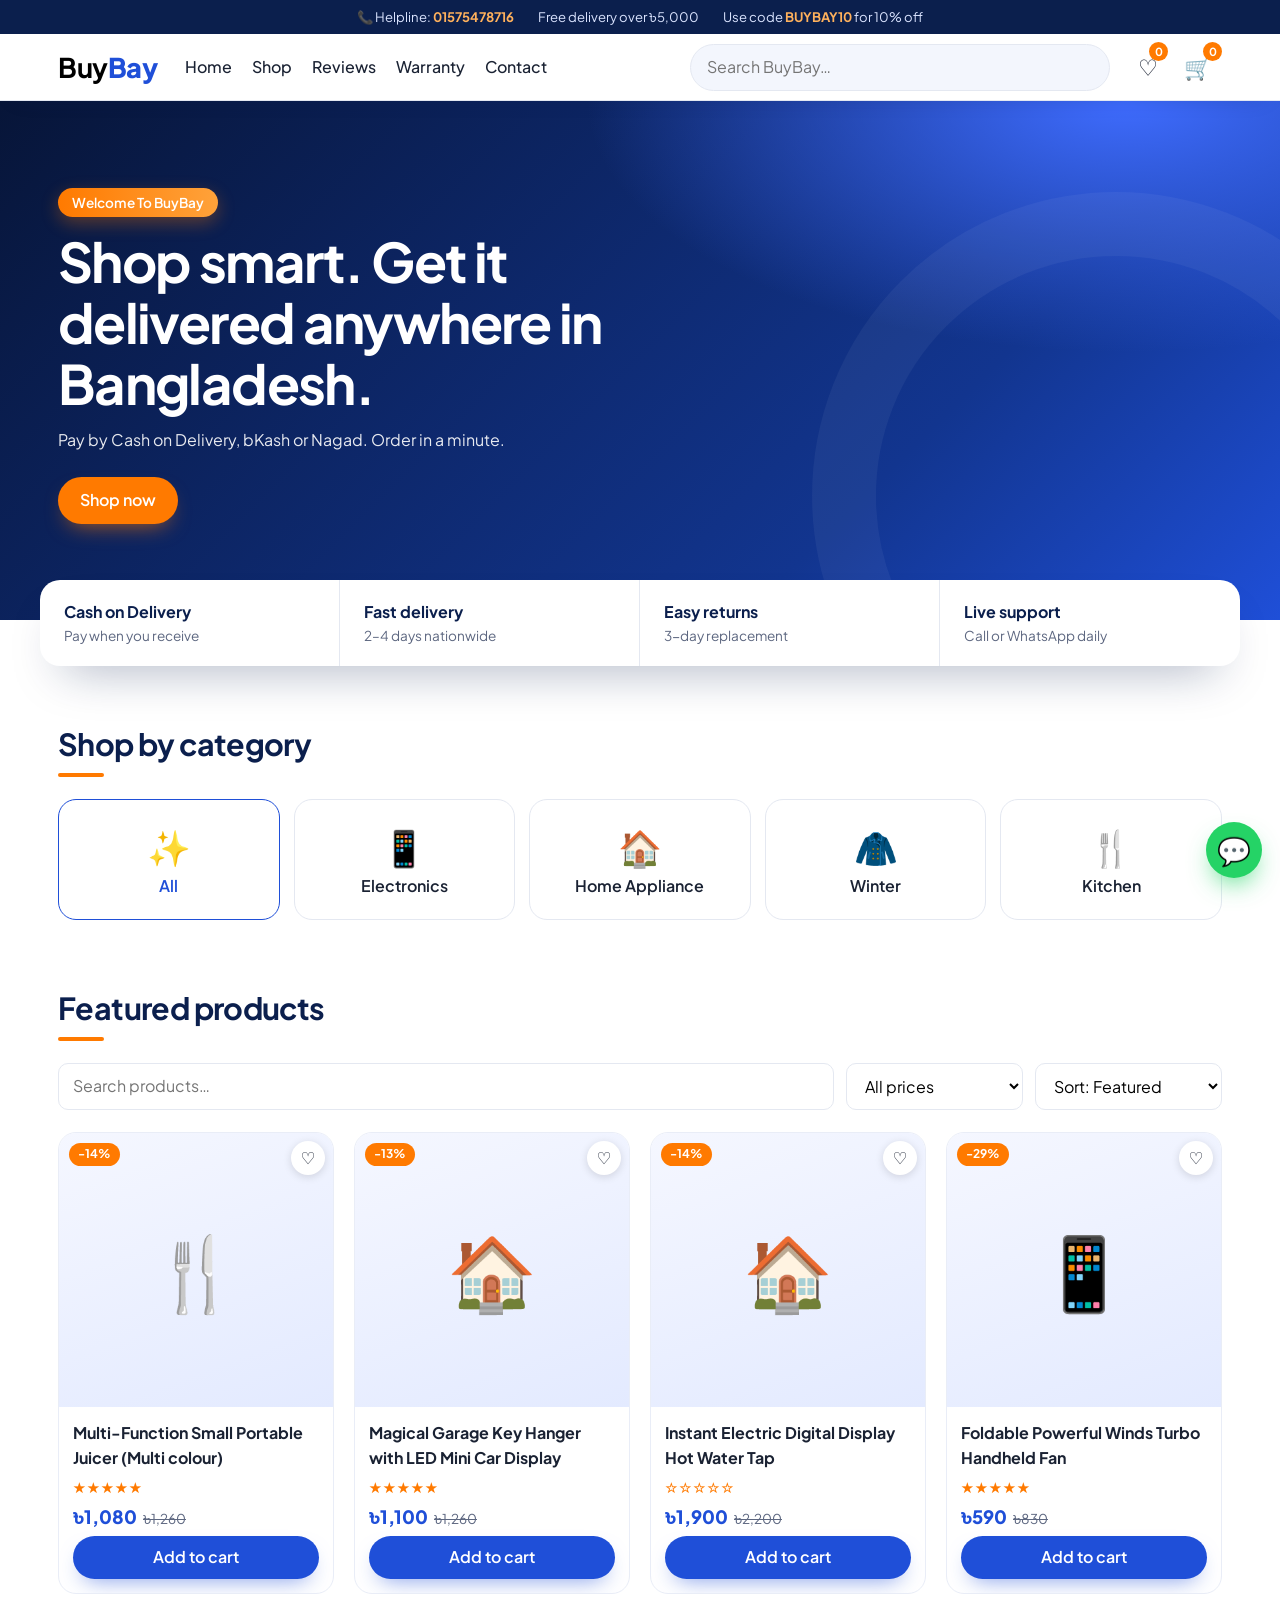
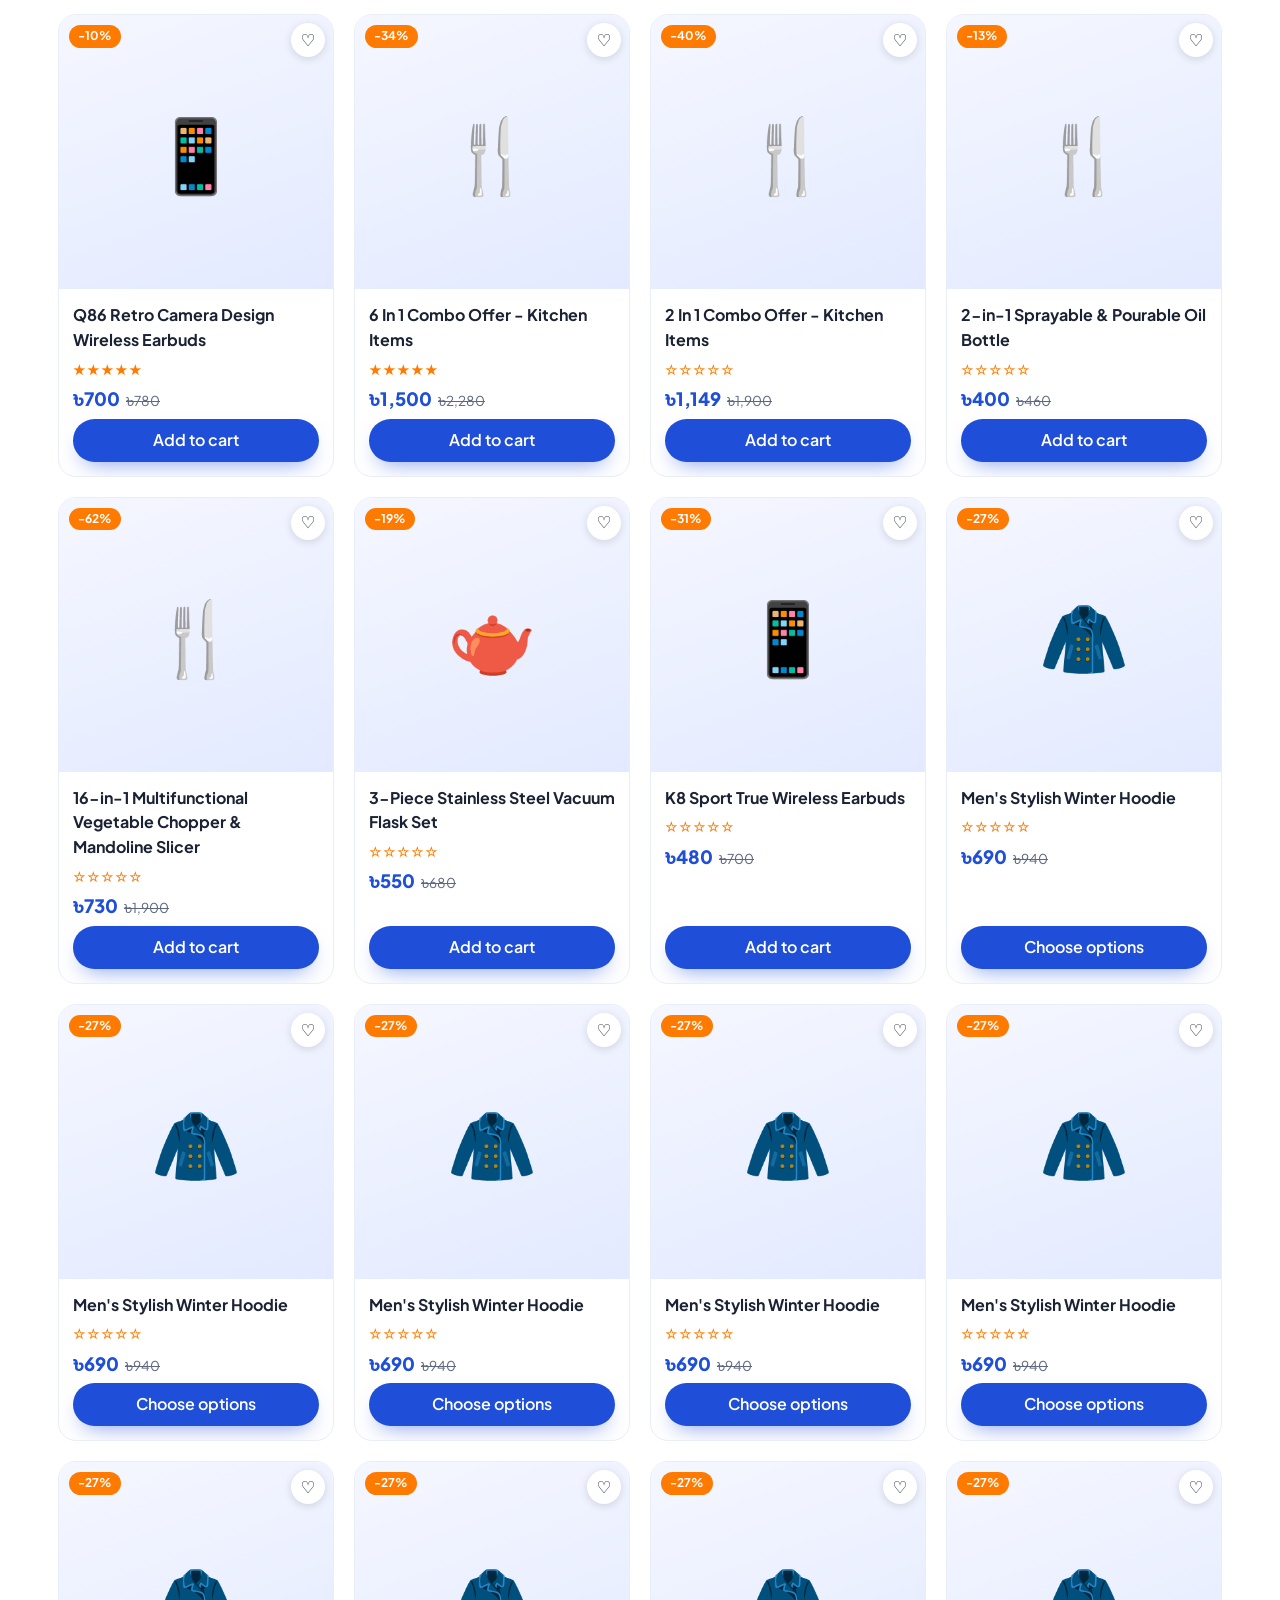
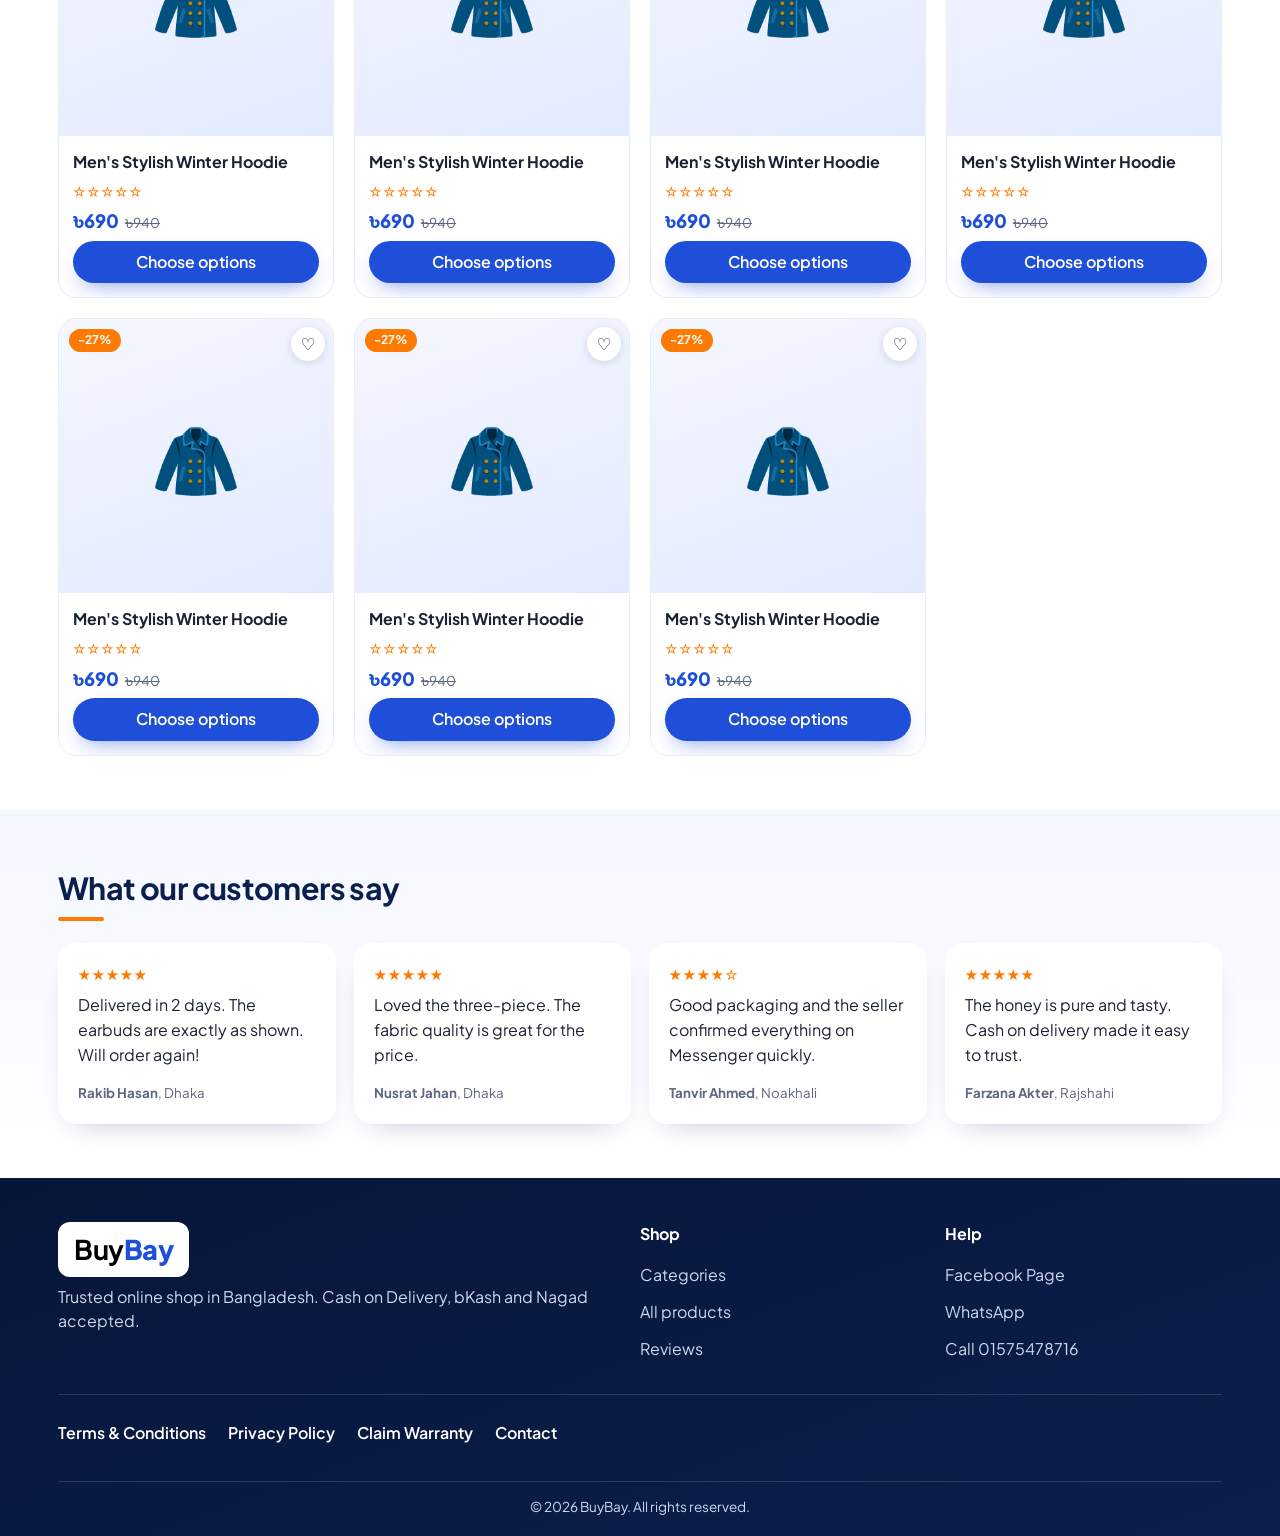
==== index.html @ 13a3352e "Update index.html" ====
<!DOCTYPE html>
<html lang="en">
<head>
<meta charset="UTF-8">
<meta name="viewport" content="width=device-width, initial-scale=1">
<title>BuyBay – Online Shopping in Bangladesh</title>
  <link rel="icon" type="image/png" href="logo.png">
<meta name="description" content="Shop electronics, fashion, home & more at BuyBay. Cash on Delivery, bKash & Nagad across Bangladesh.">
<link rel="preconnect" href="https://fonts.googleapis.com">
<link href="https://fonts.googleapis.com/css2?family=Plus+Jakarta+Sans:wght@400;500;600;700;800&family=Hind+Siliguri:wght@400;500;600;700&display=swap" rel="stylesheet">
<link rel="stylesheet" href="style.css">
</head>
<body>
<main>
  <section class="hero">
    <div class="wrap">
      <div>
        <span class="tag">Welcome To BuyBay</span>
        <h1>Shop smart. Get it delivered anywhere in Bangladesh.</h1>
        <p>Pay by Cash on Delivery, bKash or Nagad. Order in a minute.</p>
        <a class="btn or" href="#products">Shop now</a>
      </div>
      <div class="art hb" id="hbanner" aria-label="Advertisement" hidden></div>
    </div>
  </section>

  <section class="trust"><div class="wrap">
    <div><b>Cash on Delivery</b><span>Pay when you receive</span></div>
    <div><b>Fast delivery</b><span>2–4 days nationwide</span></div>
    <div><b>Easy returns</b><span>3-day replacement</span></div>
    <div><b>Live support</b><span>Call or WhatsApp daily</span></div>
  </div></section>

  <section id="categories"><div class="wrap">
    <h2>Shop by category</h2>
    <div class="cats" id="cats"></div>
  </div></section>

  <section id="products" style="padding-top:10px"><div class="wrap">
    <h2>Featured products</h2>
    <div class="tools">
      <input id="q" type="search" placeholder="Search products…" aria-label="Search products">
      <select id="price" aria-label="Filter by price">
        <option value="a">All prices</option><option value="1">Under ৳1,000</option>
        <option value="2">৳1,000 – ৳2,500</option><option value="3">Over ৳2,500</option>
      </select>
      <select id="sort" aria-label="Sort products">
        <option value="def">Sort: Featured</option>
        <option value="lo">Price: Low to High</option>
        <option value="hi">Price: High to Low</option>
        <option value="rate">Top rated</option>
      </select>
    </div>
    <div class="grid" id="grid"></div>
  </div></section>

  <section class="revs" id="reviews"><div class="wrap">
    <h2>What our customers say</h2>
    <div class="rgrid" id="rgrid"></div>
  </div></section>
</main>
<script src="products.js"></script>
<script src="reviews.js"></script>
<script src="banner.js"></script>
<script src="script.js"></script>
</body>
</html>
---- style.css ----
:root{--blue:#1f4fd8;--blue-d:#173ba8;--navy:#0b1f4d;--orange:#ff7a00;--ink:#1a2233;--mute:#5d6780;--line:#e4e8f1;--soft:#f3f6fd;--r:12px}
*{box-sizing:border-box;margin:0;padding:0}
html{scroll-behavior:smooth;scroll-padding-top:80px}
body{font-family:'Hind Siliguri','Segoe UI',system-ui,sans-serif;background:#fff;color:var(--ink);line-height:1.55}
img{max-width:100%}button,input,select,textarea{font:inherit}
button{cursor:pointer;border:0;background:none;color:inherit}
a{color:inherit;text-decoration:none}
:focus-visible{outline:3px solid var(--orange);outline-offset:2px}
.wrap{max-width:1200px;margin:auto;padding:0 18px}
.logo{font-size:1.7rem;font-weight:800;letter-spacing:-.5px}.logo b{color:#000}.logo i{color:var(--blue);font-style:normal}
.btn{display:inline-block;background:var(--blue);color:#fff;padding:11px 22px;border-radius:999px;font-weight:600;transition:background .2s}
.btn:hover{background:var(--blue-d)}.btn.or{background:var(--orange)}.btn.or:hover{background:#e56d00}
.btn.ghost{background:#fff;color:var(--blue);border:2px solid var(--blue)}
.btn.full{width:100%;text-align:center}.btn:disabled{background:#b8c0d4;cursor:not-allowed}
/* header */
header{position:sticky;top:0;z-index:50;background:#fff;border-bottom:1px solid var(--line)}
.nav{display:flex;align-items:center;gap:18px;height:66px}
.nav nav{display:flex;gap:20px;font-weight:500;margin-left:10px}
.nav nav a:hover{color:var(--blue)}
.search{flex:1;max-width:420px;margin-left:auto}
.search input{width:100%;padding:10px 16px;border:1.5px solid var(--line);border-radius:999px;background:var(--soft)}
.search input:focus{border-color:var(--blue);outline:0;background:#fff}
.icons{display:flex;gap:6px}
.ib{position:relative;font-size:1.4rem;padding:6px 10px;border-radius:10px}.ib:hover{background:var(--soft)}
.cnt{position:absolute;top:-2px;right:0;background:var(--orange);color:#fff;font-size:.7rem;font-weight:700;min-width:19px;height:19px;border-radius:99px;display:grid;place-items:center}
.menu{display:none;font-size:1.5rem}
/* hero */
.hero{background:linear-gradient(120deg,var(--navy),var(--blue));color:#fff;padding:64px 0}
.hero .wrap{display:grid;grid-template-columns:1.2fr .8fr;gap:30px;align-items:center}
.hero h1{font-size:clamp(2rem,5vw,3.4rem);line-height:1.12;margin-bottom:14px}
.hero p{opacity:.9;max-width:480px;margin-bottom:24px}
.hero .tag{display:inline-block;background:var(--orange);padding:4px 14px;border-radius:99px;font-weight:600;font-size:.85rem;margin-bottom:14px}
.hero .art{font-size:9rem;text-align:center;filter:drop-shadow(0 12px 24px #0006)}
section{padding:54px 0}
h2{font-size:1.7rem;color:var(--navy);margin-bottom:22px}
h2::after{content:"";display:block;width:46px;height:4px;background:var(--orange);border-radius:4px;margin-top:6px}
/* categories */
.cats{display:grid;grid-template-columns:repeat(auto-fit,minmax(140px,1fr));gap:14px}
.cat{background:var(--soft);border:2px solid transparent;border-radius:var(--r);padding:20px 10px;text-align:center;font-weight:600;transition:.2s}
.cat span{display:block;font-size:2.2rem}.cat:hover,.cat.on{border-color:var(--blue);background:#fff;color:var(--blue)}
/* products */
.tools{display:flex;gap:12px;flex-wrap:wrap;margin-bottom:22px}
.tools select,.tools input{padding:10px 14px;border:1.5px solid var(--line);border-radius:10px;background:#fff}
.tools input{flex:1;min-width:180px}
.grid{display:grid;grid-template-columns:repeat(auto-fill,minmax(230px,1fr));gap:20px}
.card{border:1px solid var(--line);border-radius:var(--r);overflow:hidden;background:#fff;position:relative;display:flex;flex-direction:column;transition:box-shadow .2s}
.card:hover{box-shadow:0 8px 24px #1f4fd826}
.pic{height:170px;background:var(--soft);display:grid;place-items:center;font-size:4.5rem;cursor:pointer;overflow:hidden}
.pic img{width:100%;height:100%;object-fit:cover}
.off{position:absolute;top:10px;left:10px;background:var(--orange);color:#fff;font-size:.75rem;font-weight:700;padding:2px 9px;border-radius:99px}
.heart{position:absolute;top:8px;right:8px;background:#fff;width:34px;height:34px;border-radius:50%;box-shadow:0 2px 8px #0002;font-size:1.05rem}
.heart.on{color:#e0245e}
.info{padding:14px;display:flex;flex-direction:column;gap:5px;flex:1}
.info h3{font-size:1rem;cursor:pointer}.info h3:hover{color:var(--blue)}
.stars{color:var(--orange);letter-spacing:1px;font-size:.9rem}
.price{font-weight:800;font-size:1.15rem;color:var(--blue)}.price s{color:var(--mute);font-weight:400;font-size:.85rem;margin-left:6px}
.info .btn{margin-top:auto;padding:9px;text-align:center}
.empty{grid-column:1/-1;text-align:center;color:var(--mute);padding:40px}
/* reviews */
.revs{background:var(--soft)}
.rgrid{display:grid;grid-template-columns:repeat(auto-fit,minmax(240px,1fr));gap:18px}
.rev{background:#fff;padding:20px;border-radius:var(--r);border-left:4px solid var(--orange)}
.rev p{margin:8px 0 12px}.rev small{color:var(--mute)}
/* footer */
footer{background:var(--navy);color:#cfd8f0;padding:44px 0 18px}
.fgrid{display:grid;grid-template-columns:2fr 1fr 1fr;gap:28px}
footer h4{color:#fff;margin-bottom:10px}footer a{display:block;padding:2px 0}footer a:hover{color:var(--orange)}
footer .logo b{color:#fff}footer .logo i{color:#6d93ff}
.copy{border-top:1px solid #ffffff22;margin-top:28px;padding-top:14px;text-align:center;font-size:.85rem}
/* drawer & modal */
.ov{position:fixed;inset:0;background:#0b1f4d99;z-index:90;display:none}.ov.open{display:block}
.drawer{position:fixed;top:0;right:0;height:100%;width:min(420px,100%);background:#fff;z-index:100;transform:translateX(100%);transition:transform .25s;display:flex;flex-direction:column}
.drawer.open{transform:none}
.dh{display:flex;justify-content:space-between;align-items:center;padding:16px 18px;border-bottom:1px solid var(--line);font-weight:700;font-size:1.15rem;color:var(--navy)}
.db{flex:1;overflow:auto;padding:14px 18px}
.df{padding:16px 18px;border-top:1px solid var(--line)}
.row{display:flex;gap:12px;align-items:center;padding:10px 0;border-bottom:1px solid var(--line)}
.row .t{width:54px;height:54px;background:var(--soft);border-radius:10px;display:grid;place-items:center;font-size:1.9rem;overflow:hidden;flex:none}
.row .t img{width:100%;height:100%;object-fit:cover}
.row .n{flex:1;font-size:.92rem}.row .n b{display:block}
.qty{display:inline-flex;align-items:center;border:1.5px solid var(--line);border-radius:8px}
.qty button{width:30px;height:30px;font-size:1.1rem}.qty span{min-width:26px;text-align:center}
.x{color:var(--mute);font-size:1.2rem}.x:hover{color:#d00}
.sum{display:flex;justify-content:space-between;padding:3px 0}.sum.tot{font-weight:800;font-size:1.15rem;color:var(--navy)}
.modal{position:fixed;inset:0;z-index:110;display:none;place-items:center;padding:14px}.modal.open{display:grid}
.mb{background:#fff;border-radius:16px;max-width:760px;width:100%;max-height:92vh;overflow:auto;position:relative}
.mb .close{position:absolute;top:10px;right:14px;font-size:1.6rem;z-index:2}
.pd{display:grid;grid-template-columns:1fr 1fr}.pd .pic{height:100%;min-height:280px;font-size:7rem;cursor:default}
.pd .info{padding:26px;gap:10px}
.form{padding:24px;display:grid;gap:12px}
.form h3{color:var(--navy);font-size:1.3rem}
.form label{font-weight:600;font-size:.9rem;display:block;margin-bottom:3px}
.form input,.form select,.form textarea{width:100%;padding:10px 12px;border:1.5px solid var(--line);border-radius:10px}
.form input:focus,.form select:focus,.form textarea:focus{border-color:var(--blue);outline:0}
.two{display:grid;grid-template-columns:1fr 1fr;gap:12px}
.pay{display:grid;grid-template-columns:repeat(3,1fr);gap:8px}
.pay label{border:1.5px solid var(--line);border-radius:10px;padding:10px 6px;text-align:center;cursor:pointer;margin:0;font-weight:600}
.pay input{display:none}.pay label:has(input:checked){border-color:var(--blue);background:var(--soft);color:var(--blue)}
.note{background:#fff5e8;border:1px solid #ffd6a3;padding:10px 12px;border-radius:10px;font-size:.88rem}
.err{color:#d00;font-size:.85rem;min-height:1em}
.toast{position:fixed;left:50%;bottom:24px;transform:translateX(-50%);background:var(--navy);color:#fff;padding:11px 22px;border-radius:99px;z-index:200;opacity:0;pointer-events:none;transition:.3s}
.toast.show{opacity:1}
.ct{display:grid;grid-template-columns:1fr 1fr;gap:34px}.ct .card{padding:22px;gap:6px}
@media(max-width:820px){
 .nav nav{display:none;position:absolute;top:66px;left:0;right:0;background:#fff;flex-direction:column;padding:14px 18px;border-bottom:1px solid var(--line);margin:0}
 .nav nav.open{display:flex}.menu{display:block}
 .hero .wrap,.pd,.ct,.fgrid{grid-template-columns:1fr}.hero .art{font-size:6rem}.pd .pic{min-height:200px}
 .search{max-width:none}.logo{font-size:1.4rem}
}
@media(max-width:480px){.two{grid-template-columns:1fr}.grid{grid-template-columns:repeat(2,1fr);gap:12px}.pic{height:130px}}
@media(prefers-reduced-motion:reduce){*{transition:none!important;scroll-behavior:auto!important}}

/* ===== Premium layer ===== */
body{font-family:'Plus Jakarta Sans','Hind Siliguri',system-ui,sans-serif}
.top{background:var(--navy);color:#dbe4ff;font-size:.82rem;text-align:center;padding:7px 12px}
.top a{color:#ffb15c;font-weight:700}.top span{margin:0 12px}
header{background:#ffffffee;backdrop-filter:blur(12px);border-bottom:0;box-shadow:0 1px 0 var(--line),0 10px 26px -20px #0b1f4d66}
.hero{position:relative;overflow:hidden;padding:88px 0 96px;background:radial-gradient(900px 420px at 88% 0,#3f6cff 0,transparent 60%),linear-gradient(135deg,#071538,#12358f 70%,var(--blue))}
.hero::after{content:"";position:absolute;right:-140px;bottom:-180px;width:480px;height:480px;border-radius:50%;border:64px solid #ffffff0c}
.hero .wrap{position:relative;z-index:1}.hero h1{letter-spacing:-.03em}
.hero .tag{background:linear-gradient(90deg,var(--orange),#ffa23a);box-shadow:0 6px 18px #ff7a0055}
.hero .art{background:#ffffff14;border:1px solid #ffffff2e;border-radius:34px;padding:28px}
.btn{box-shadow:0 10px 22px -10px #1f4fd899}.btn.or{box-shadow:0 10px 22px -10px #ff7a00bb}.btn.ghost,.btn:disabled{box-shadow:none}
.trust{padding:0;margin-top:-40px;position:relative;z-index:2}
.trust .wrap{display:grid;grid-template-columns:repeat(4,1fr);background:#fff;border-radius:20px;box-shadow:0 24px 50px -24px #0b1f4d66;padding:0;width:calc(100% - 36px)}
.trust .wrap>div{padding:20px 24px;border-right:1px solid var(--line);display:flex;flex-direction:column}
.trust .wrap>div:last-child{border:0}.trust b{color:var(--navy)}.trust span{font-size:.85rem;color:var(--mute)}
h2{letter-spacing:-.02em;font-size:1.9rem}
.card{border-radius:18px;border-color:#e9edf7;transition:box-shadow .25s,transform .25s}
.card:hover{box-shadow:0 20px 40px -20px #1f4fd866;transform:translateY(-3px)}
.pic{background:linear-gradient(160deg,#f5f7ff,#e3eaff)}
.cat{border-radius:18px;background:#fff;border:1.5px solid var(--line)}
.revs{background:linear-gradient(#f4f7ff,#fff)}.rev{border-radius:18px;border-left:0;box-shadow:0 12px 30px -20px #0b1f4d66}
footer{background:linear-gradient(160deg,#071538,var(--navy))}
.wa{position:fixed;right:18px;bottom:22px;width:56px;height:56px;border-radius:50%;background:#25d366;color:#fff;display:grid;place-items:center;font-size:1.7rem;z-index:80;box-shadow:0 12px 26px -8px #25d366cc}
.fd{font-size:.85rem;font-weight:600;color:var(--navy);margin:4px 0 6px}
.bar{height:8px;background:var(--line);border-radius:9px;overflow:hidden}
.bar i{display:block;height:100%;background:linear-gradient(90deg,var(--orange),#ffb15c);border-radius:9px;transition:width .3s}
@media(max-width:820px){.trust .wrap{grid-template-columns:1fr 1fr}.trust .wrap>div:nth-child(2){border-right:0}.top span:nth-child(n+2){display:none}.hero{padding:56px 0 72px}}

/* ===== Policy pages ===== */
.doc{max-width:820px}.doc h2{margin-bottom:6px}.doc h3{margin:28px 0 8px;color:var(--navy);font-size:1.15rem}
.doc p,.doc li{color:#39435a;margin-bottom:8px}.doc ul,.doc ol{padding-left:22px}.upd{color:var(--mute);font-size:.9rem;margin-bottom:10px}
.doc .form.card{padding:24px;margin-top:10px}.doc .form.card:hover{transform:none;box-shadow:none}
.pl{display:flex;gap:8px;flex-wrap:wrap;margin-bottom:22px}
.pl a{padding:7px 16px;border:1.5px solid var(--line);border-radius:99px;font-weight:600;font-size:.9rem;color:var(--navy)}
.pl a:hover{border-color:var(--blue);color:var(--blue)}.pl a.on{background:var(--blue);border-color:var(--blue);color:#fff}

/* ===== Mobile-first polish ===== */
.flinks{display:flex;flex-wrap:wrap;gap:6px 22px;margin-top:26px;padding-top:18px;border-top:1px solid #ffffff22}
.flinks a{padding:8px 0;font-weight:600;color:#fff}
footer a{padding:6px 0}
@media(max-width:820px){
 .fgrid{grid-template-columns:1fr 1fr}.fgrid>div:first-child{grid-column:1/-1}
 .nav nav a{padding:11px 4px;border-bottom:1px solid var(--line)}
}
@media(max-width:600px){
 .nav{flex-wrap:wrap;height:auto;padding:8px 18px;gap:8px 10px}
 .nav .logo{order:1;margin-right:auto}.nav .menu{order:0}.nav .icons{order:2}
 .search{order:3;flex-basis:100%;margin:0}.nav nav{top:104px}
 .ib{padding:8px 10px;font-size:1.5rem}
 section{padding:38px 0}h2{font-size:1.5rem}
 .hero .art{display:none}.hero .btn,.btn.full{padding:14px 22px}
 .cats{grid-template-columns:repeat(3,1fr);gap:10px}.cat{padding:14px 4px;font-size:.85rem}.cat span{font-size:1.8rem}
 .tools select,.tools input{flex:1 1 45%;font-size:16px}
 .form input,.form select,.form textarea{font-size:16px}
 .info{padding:11px}.info h3{font-size:.92rem}.price{font-size:1rem}.price s{display:block;margin:0}
 .mb{max-height:96vh;border-radius:16px 16px 0 0}.modal{padding:0;align-items:end}
 .trust .wrap>div{padding:14px 16px}
 footer{padding-bottom:90px}.wa{width:52px;height:52px;bottom:16px;right:14px}
 .pl a{padding:8px 14px}
}

/* ===== Product images: never crop, multi-photo gallery ===== */
.card .pic{height:auto;aspect-ratio:1/1}
.card .pic:has(img){background:#fff}
.pic img,.row .t img{object-fit:contain;background:#fff}
.gal{background:#fff;padding:16px;display:flex;flex-direction:column;gap:12px;align-self:start}
.gmain{position:relative;aspect-ratio:1/1;max-height:70vh;width:100%;background:#fff;border:1px solid var(--line);border-radius:14px;display:grid;place-items:center;overflow:hidden}
.gmain img{width:100%;height:100%;object-fit:contain}
.gnav{position:absolute;top:50%;transform:translateY(-50%);width:38px;height:38px;border-radius:50%;background:#ffffffe6;box-shadow:0 2px 10px #0003;font-size:1.5rem;line-height:1;display:grid;place-items:center}
.gp{left:8px}.gn{right:8px}
.thumbs{display:flex;gap:8px;overflow-x:auto;padding-bottom:2px}
.th{flex:none;width:58px;height:58px;border:2px solid var(--line);border-radius:10px;overflow:hidden;background:#fff;padding:0}
.th img{width:100%;height:100%;object-fit:contain}.th.on{border-color:var(--blue)}
@media(max-width:820px){.gmain{max-height:56vh}}
img{font-size:.8rem;color:var(--mute)}

/* Footer logo: same colours as the header logo (Buy black, Bay blue) on a white badge */
footer .logo{display:inline-block;background:#fff;padding:6px 16px;border-radius:12px}
footer .logo b{color:#000}footer .logo i{color:var(--blue)}


/* colour / size option chips */
.opt{margin:2px 0}.ol{font-size:.9rem;color:var(--mute);margin-bottom:6px}.ol b{color:var(--navy)}
.oc{display:flex;gap:8px;flex-wrap:wrap}
.chip{padding:7px 14px;border:1.5px solid var(--line);border-radius:999px;background:#fff;color:var(--ink);font-weight:600;font-size:.88rem;cursor:pointer}
.chip:hover{border-color:var(--blue)}.chip.on{border-color:var(--blue);background:var(--blue);color:#fff}
.row .n small{display:block;color:var(--mute);font-size:.8rem;font-weight:500}
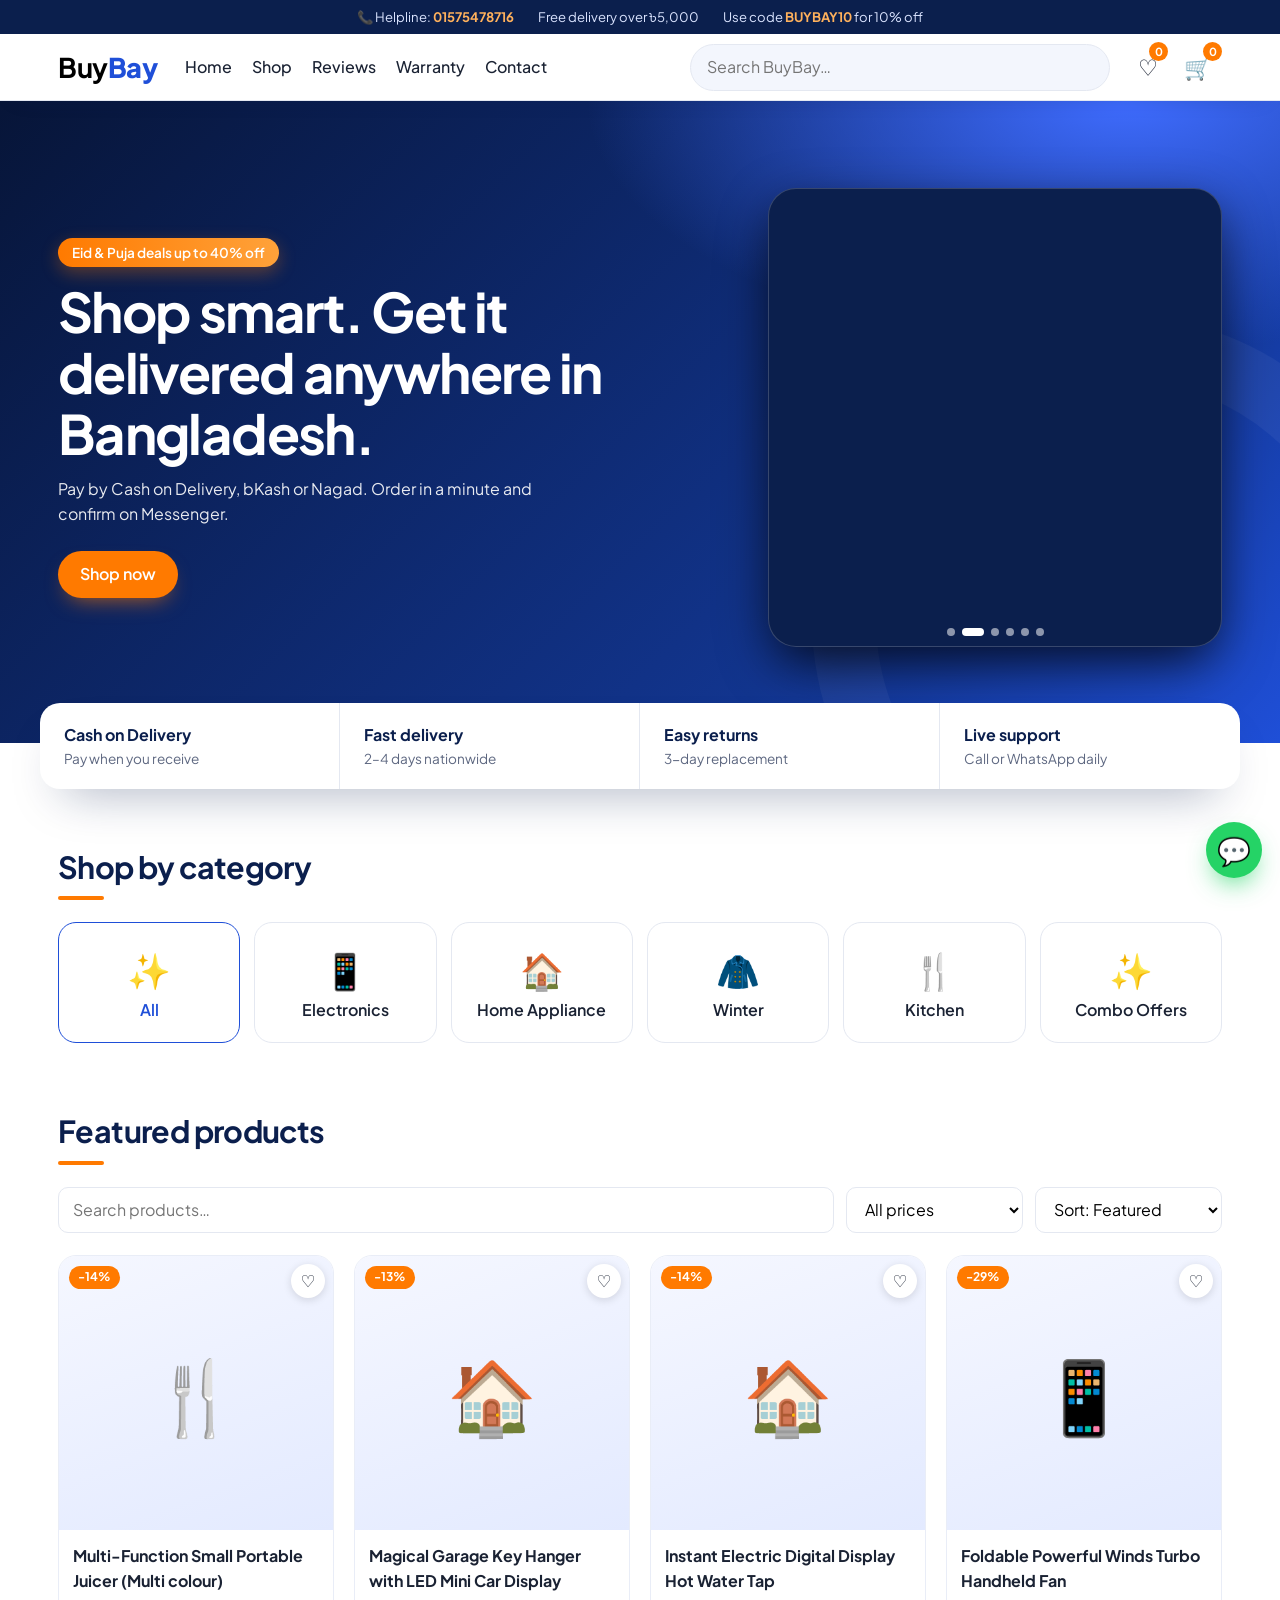
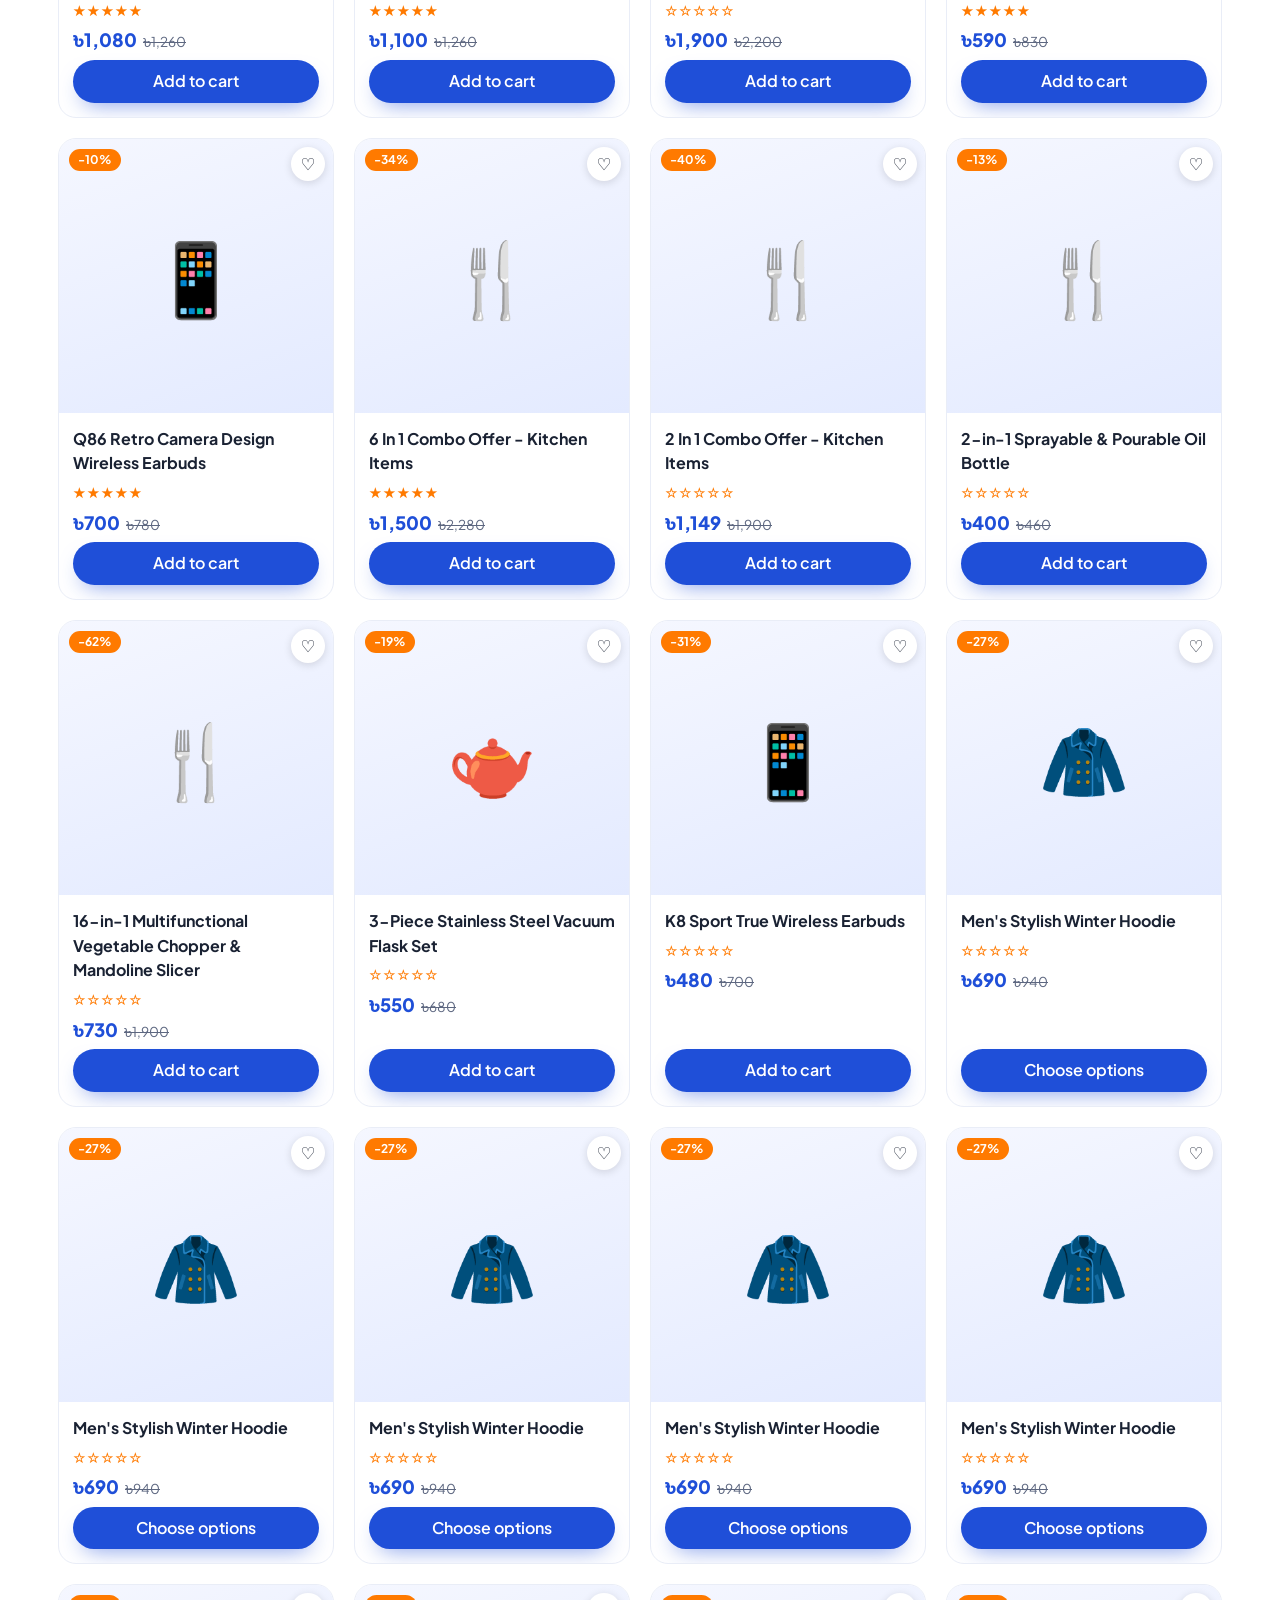
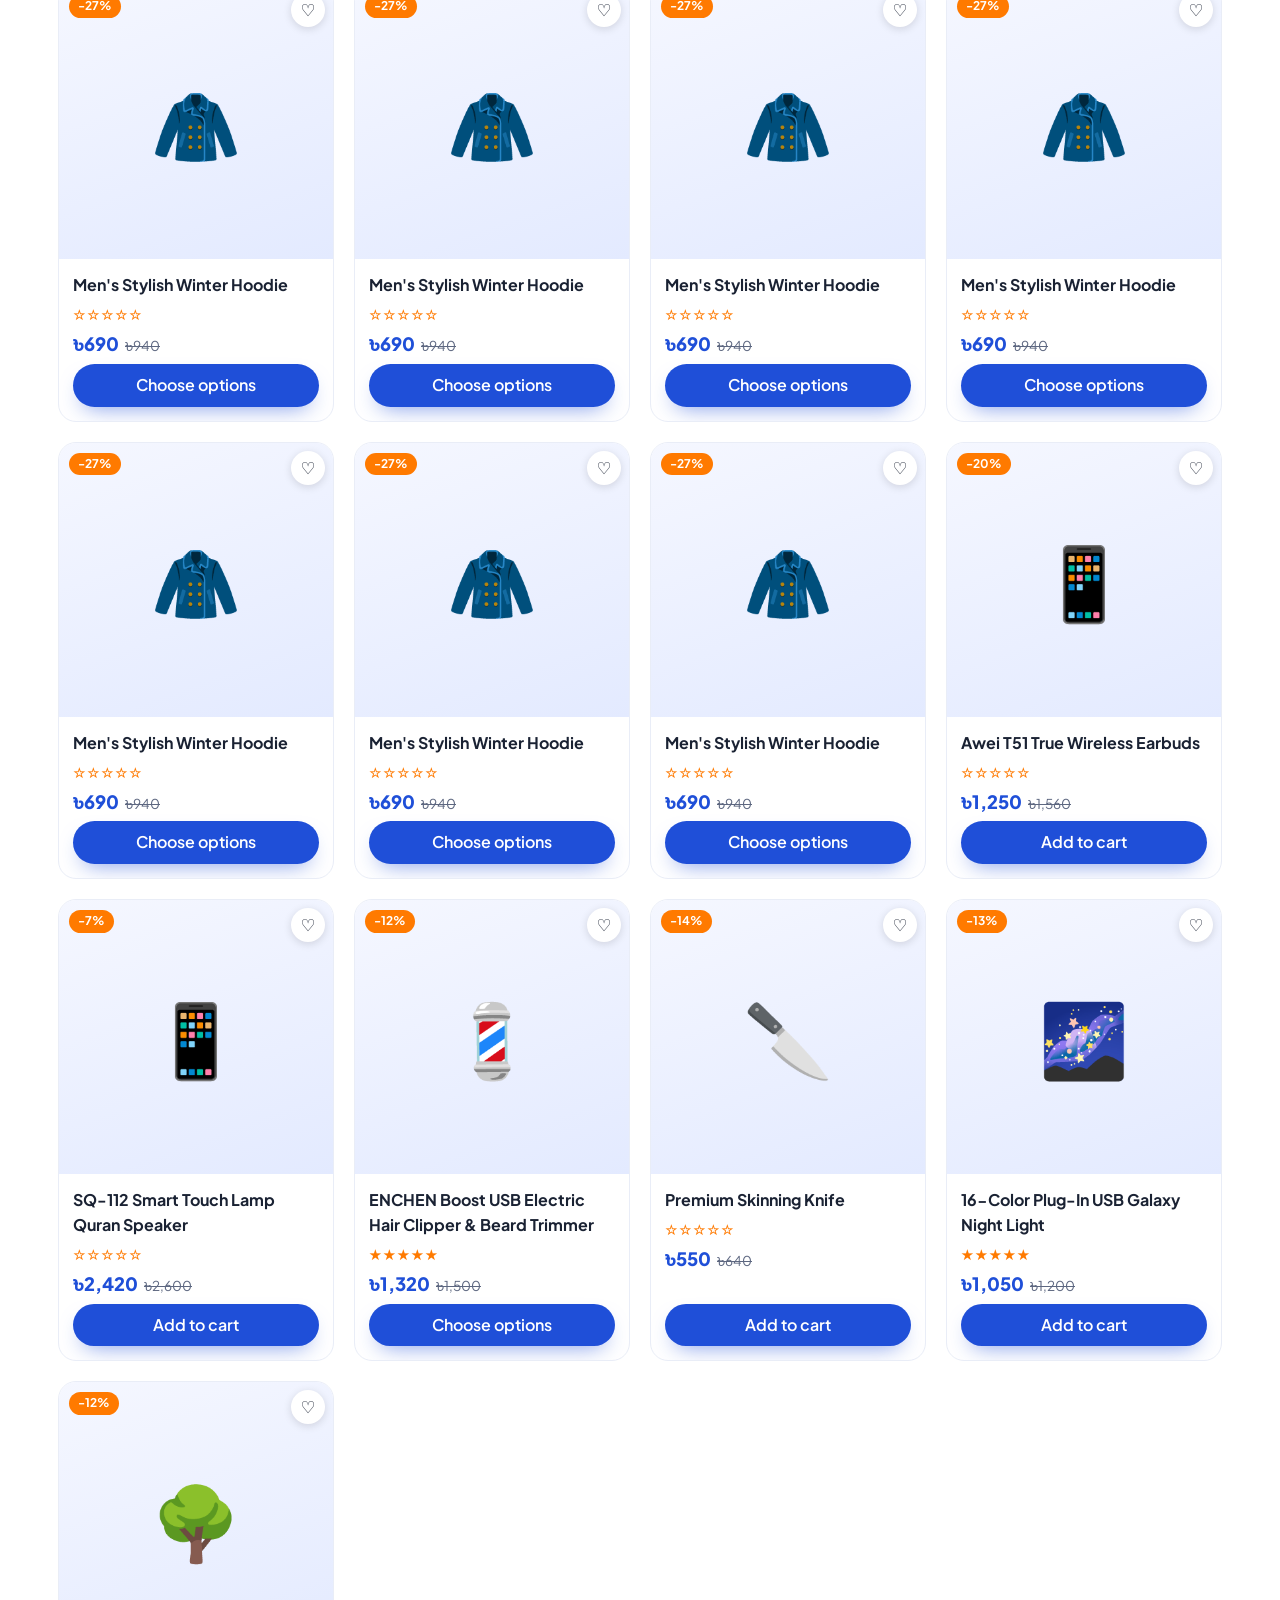
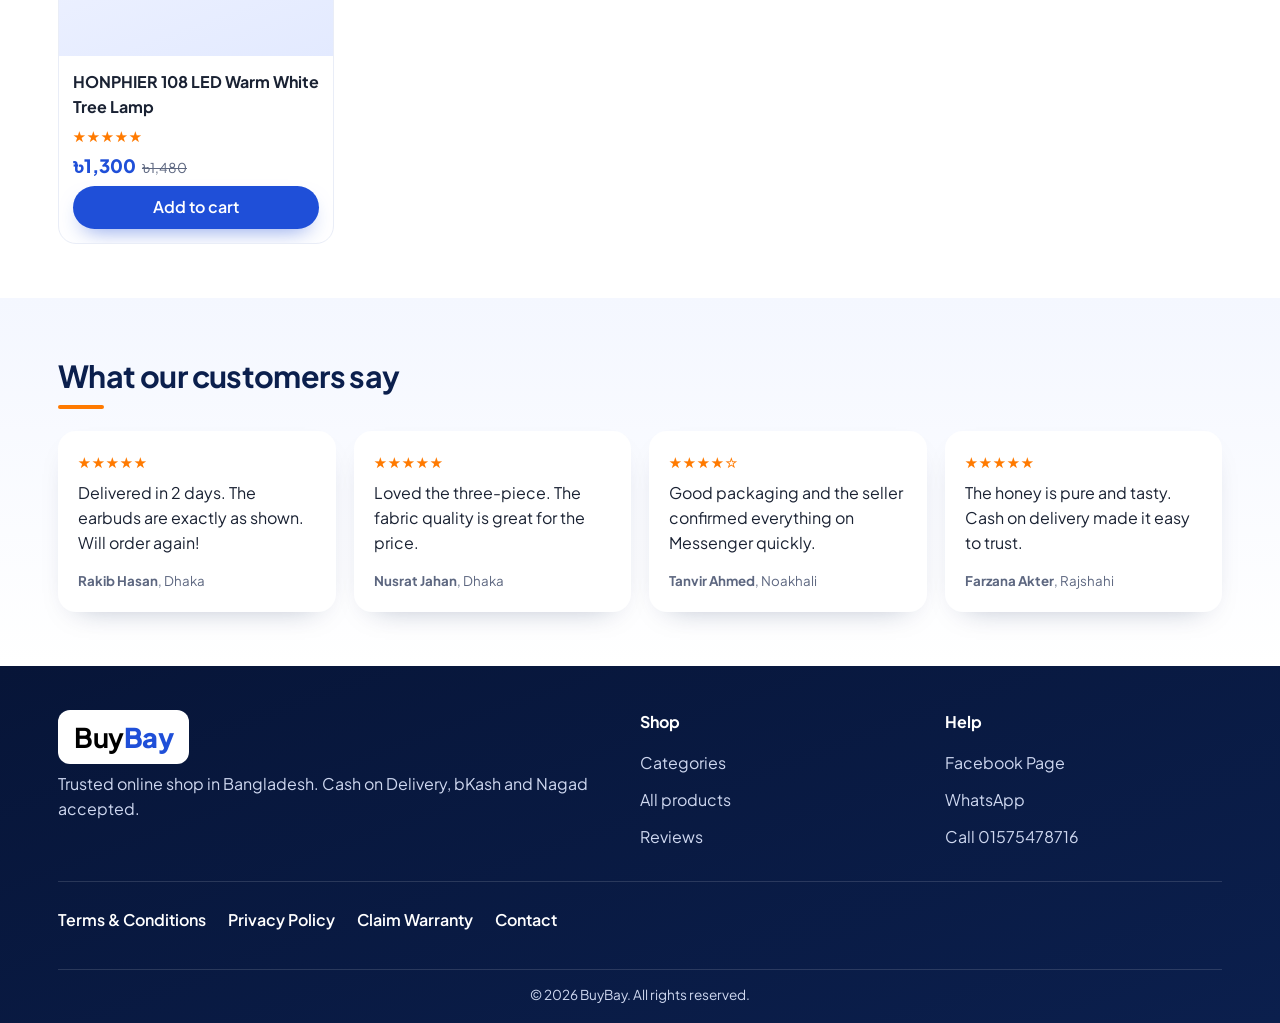
==== commit 5e61cfbc: "Update index.html" ====
--- a/index.html
+++ b/index.html
@@ -15,9 +15,9 @@
   <section class="hero">
     <div class="wrap">
       <div>
-        <span class="tag">Welcome To BuyBay</span>
+        <span class="tag">Eid & Puja deals up to 40% off</span>
         <h1>Shop smart. Get it delivered anywhere in Bangladesh.</h1>
-        <p>Pay by Cash on Delivery, bKash or Nagad. Order in a minute.</p>
+        <p>Pay by Cash on Delivery, bKash or Nagad. Order in a minute and confirm on Messenger.</p>
         <a class="btn or" href="#products">Shop now</a>
       </div>
       <div class="art hb" id="hbanner" aria-label="Advertisement" hidden></div>
--- a/style.css
+++ b/style.css
@@ -197,3 +197,15 @@
 .chip{padding:7px 14px;border:1.5px solid var(--line);border-radius:999px;background:#fff;color:var(--ink);font-weight:600;font-size:.88rem;cursor:pointer}
 .chip:hover{border-color:var(--blue)}.chip.on{border-color:var(--blue);background:var(--blue);color:#fff}
 .row .n small{display:block;color:var(--mute);font-size:.8rem;font-weight:500}
+
+/* hero advertisement slider */
+.hb[hidden]{display:none!important}
+.hero .art.hb{display:block;position:relative;overflow:hidden;padding:0;font-size:1rem;width:100%;max-width:460px;justify-self:end;aspect-ratio:527/533;border-radius:28px;background:#0b1f4d;box-shadow:0 24px 50px -20px #000a}
+.htrack{display:flex;height:100%;transition:transform .6s ease}
+.hs{flex:0 0 100%;height:100%}
+.hs img{width:100%;height:100%;object-fit:cover;display:block;user-select:none;-webkit-user-drag:none}
+.hdots{position:absolute;left:0;right:0;bottom:10px;display:flex;justify-content:center;gap:7px}
+.hdots button{width:8px;height:8px;border-radius:50%;background:#ffffff88;padding:0}
+.hdots button.on{background:#fff;width:22px;border-radius:9px}
+@media(max-width:820px){.hero .art.hb{justify-self:center}}
+@media(max-width:600px){.hero .art.hb{display:block;max-width:100%}}
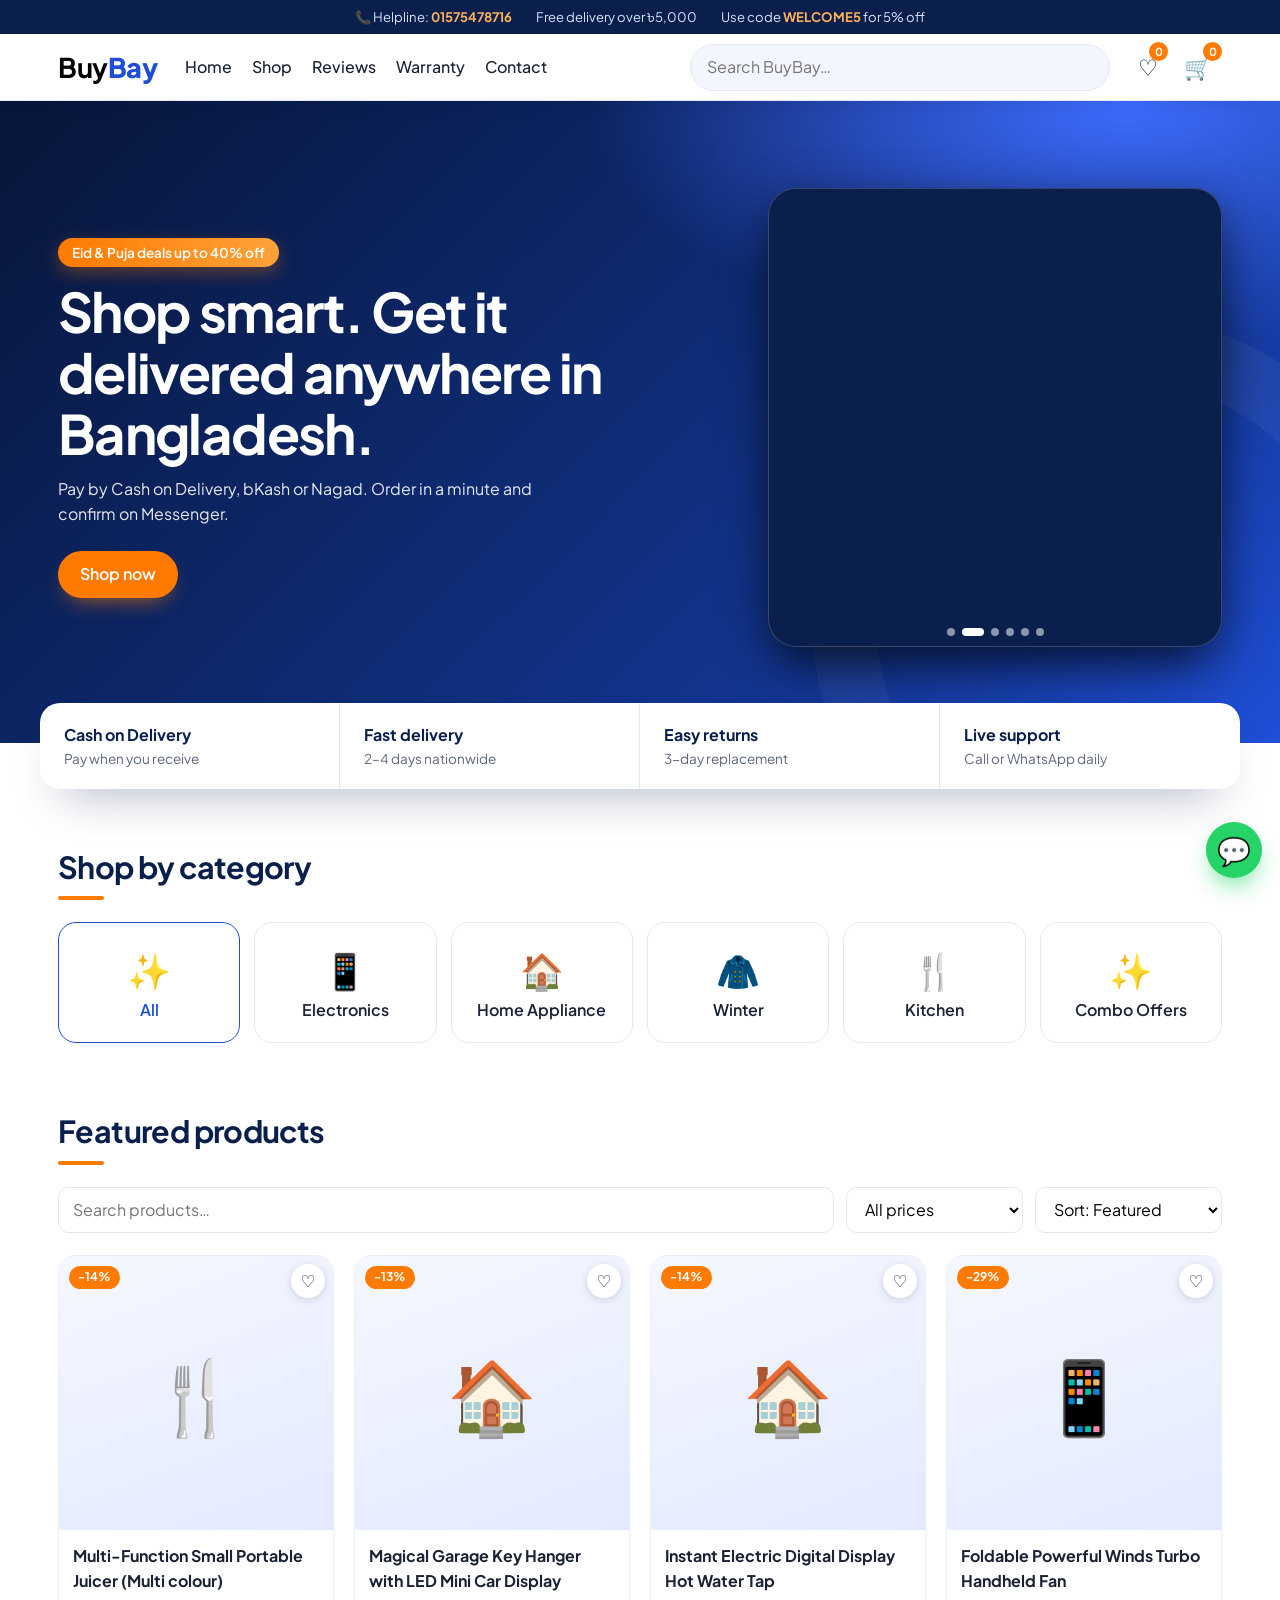
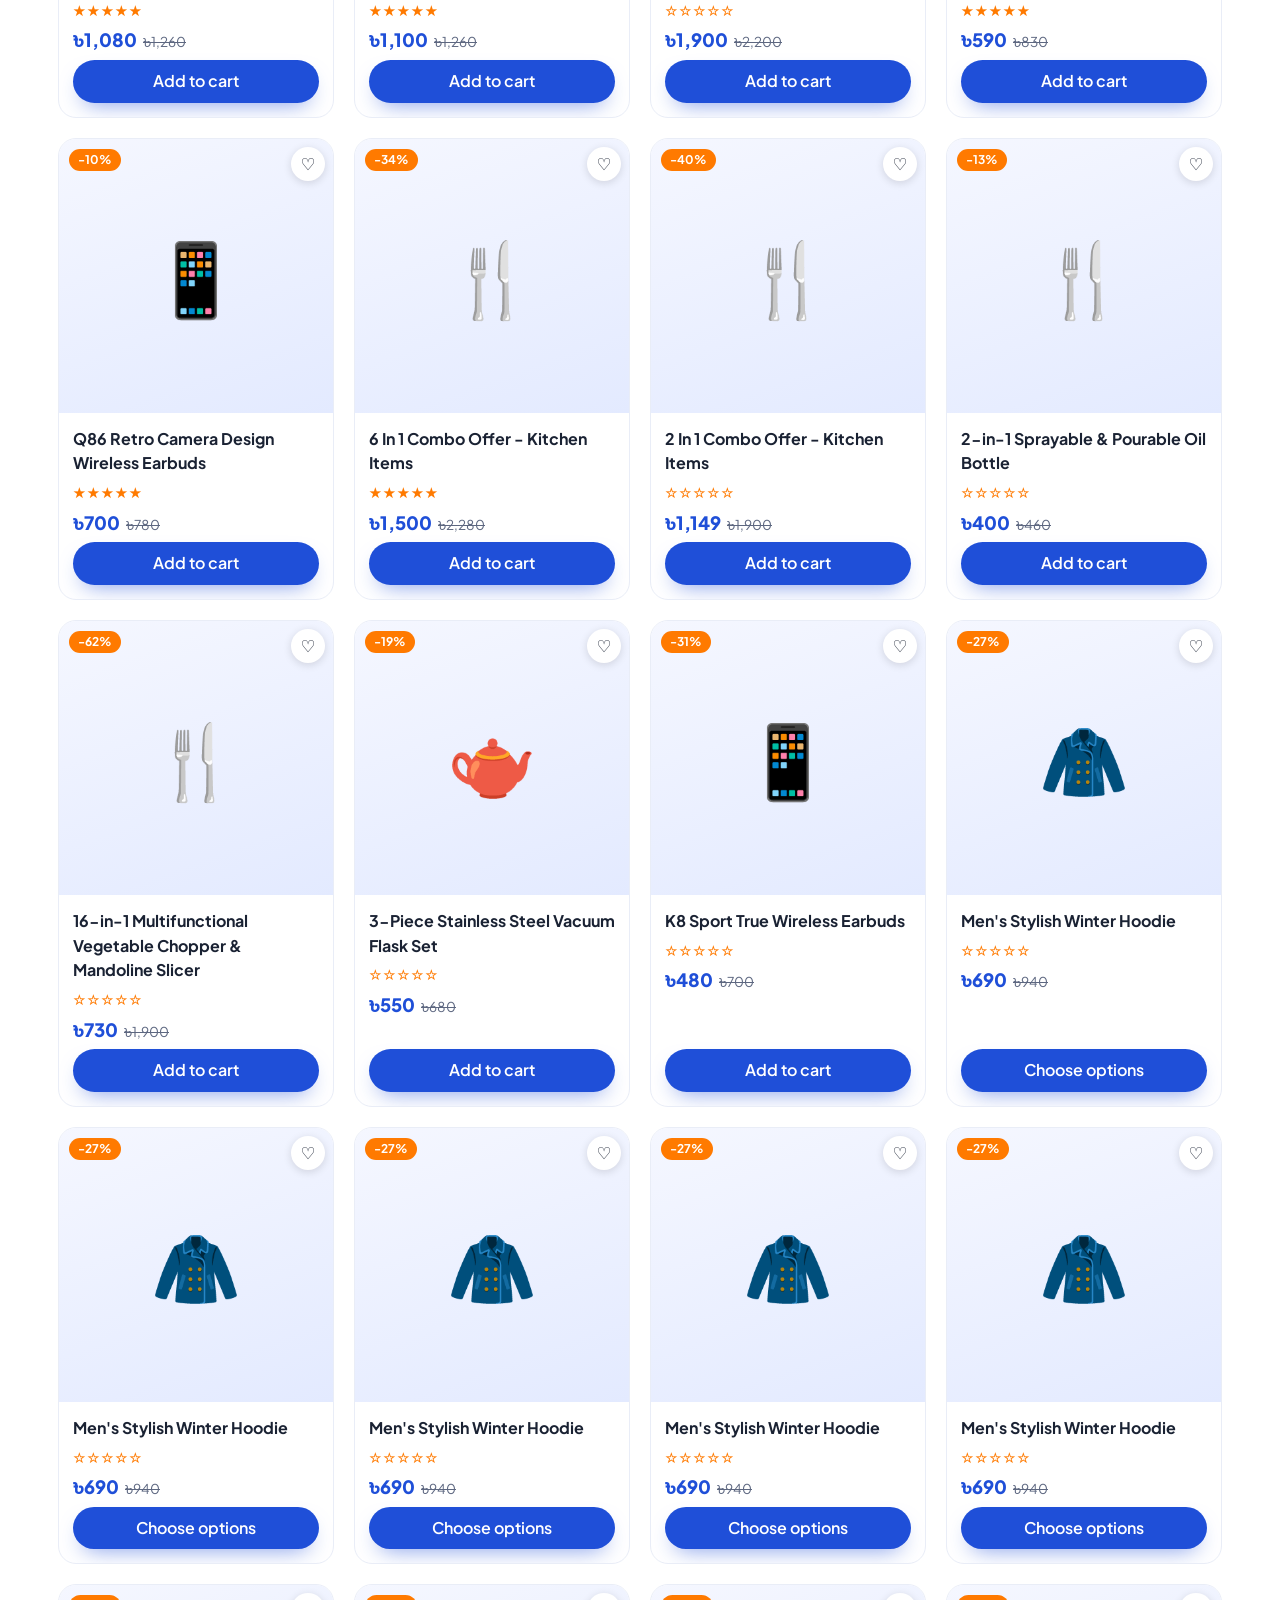
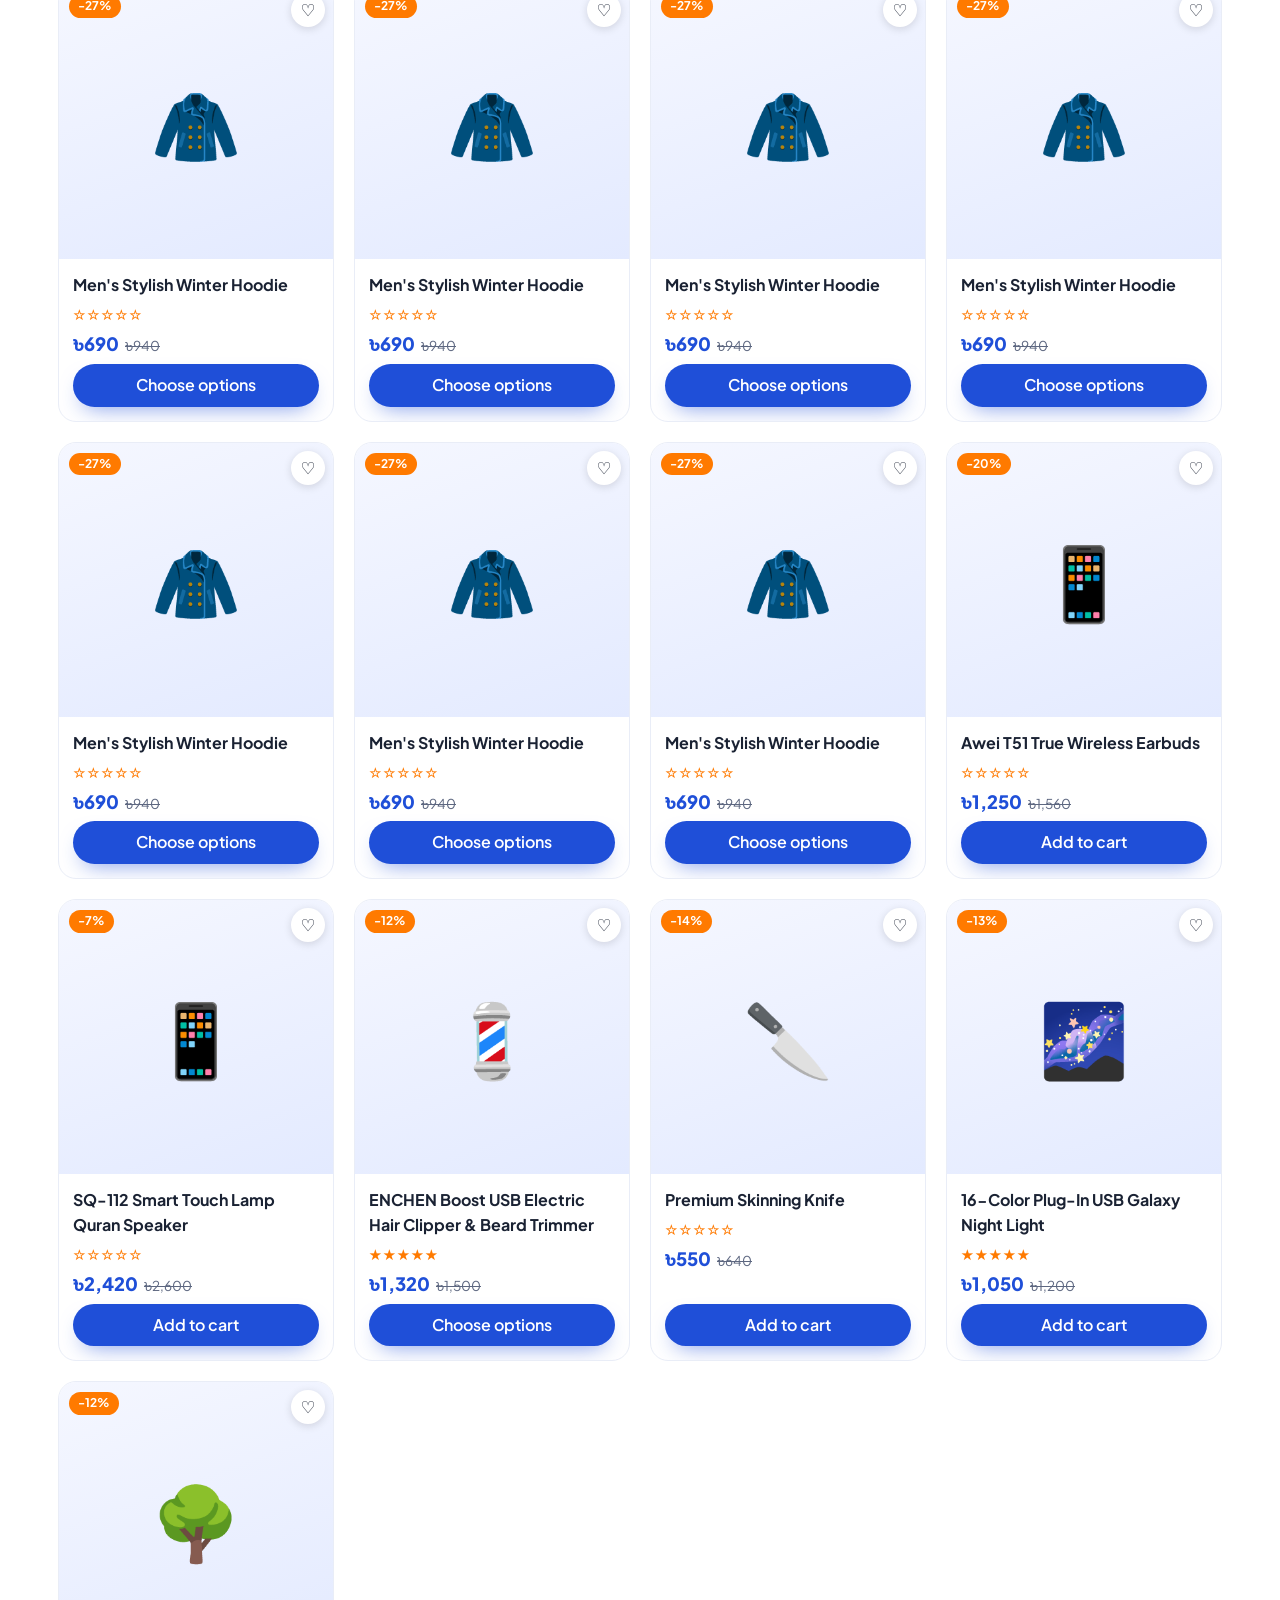
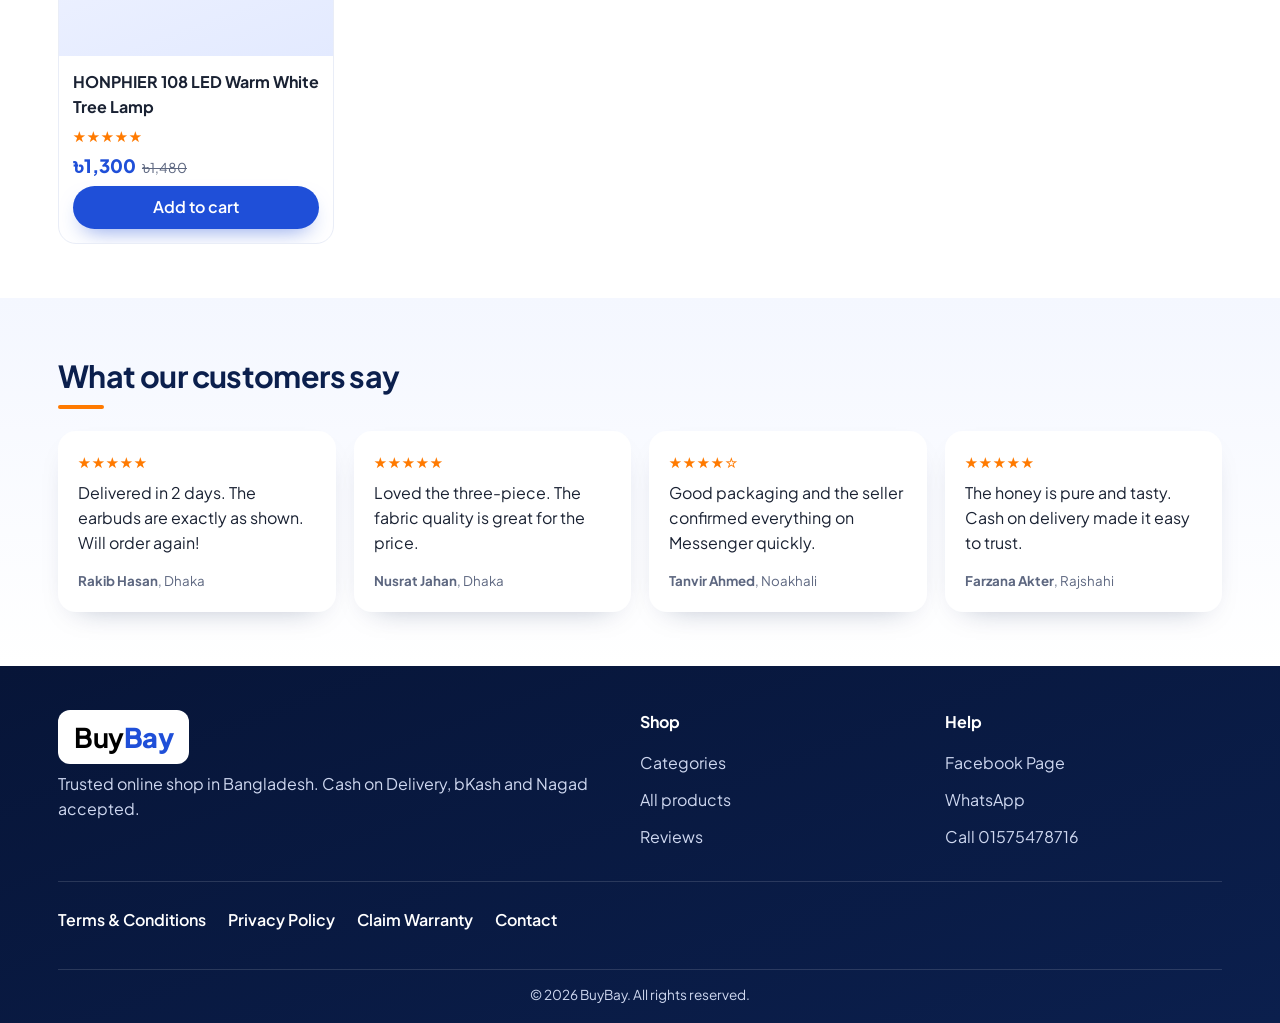
==== commit b2a9a3f3: "Fix viewport meta tag duplication in index.html" ====
--- a/index.html
+++ b/index.html
@@ -2,7 +2,7 @@
 <html lang="en">
 <head>
 <meta charset="UTF-8">
-<meta name="viewport" content="width=device-width, initial-scale=1">
+<meta name="viewport" content="width=device-width, initial-scale=1"> 
 <title>BuyBay – Online Shopping in Bangladesh</title>
   <link rel="icon" type="image/png" href="logo.png">
 <meta name="description" content="Shop electronics, fashion, home & more at BuyBay. Cash on Delivery, bKash & Nagad across Bangladesh.">
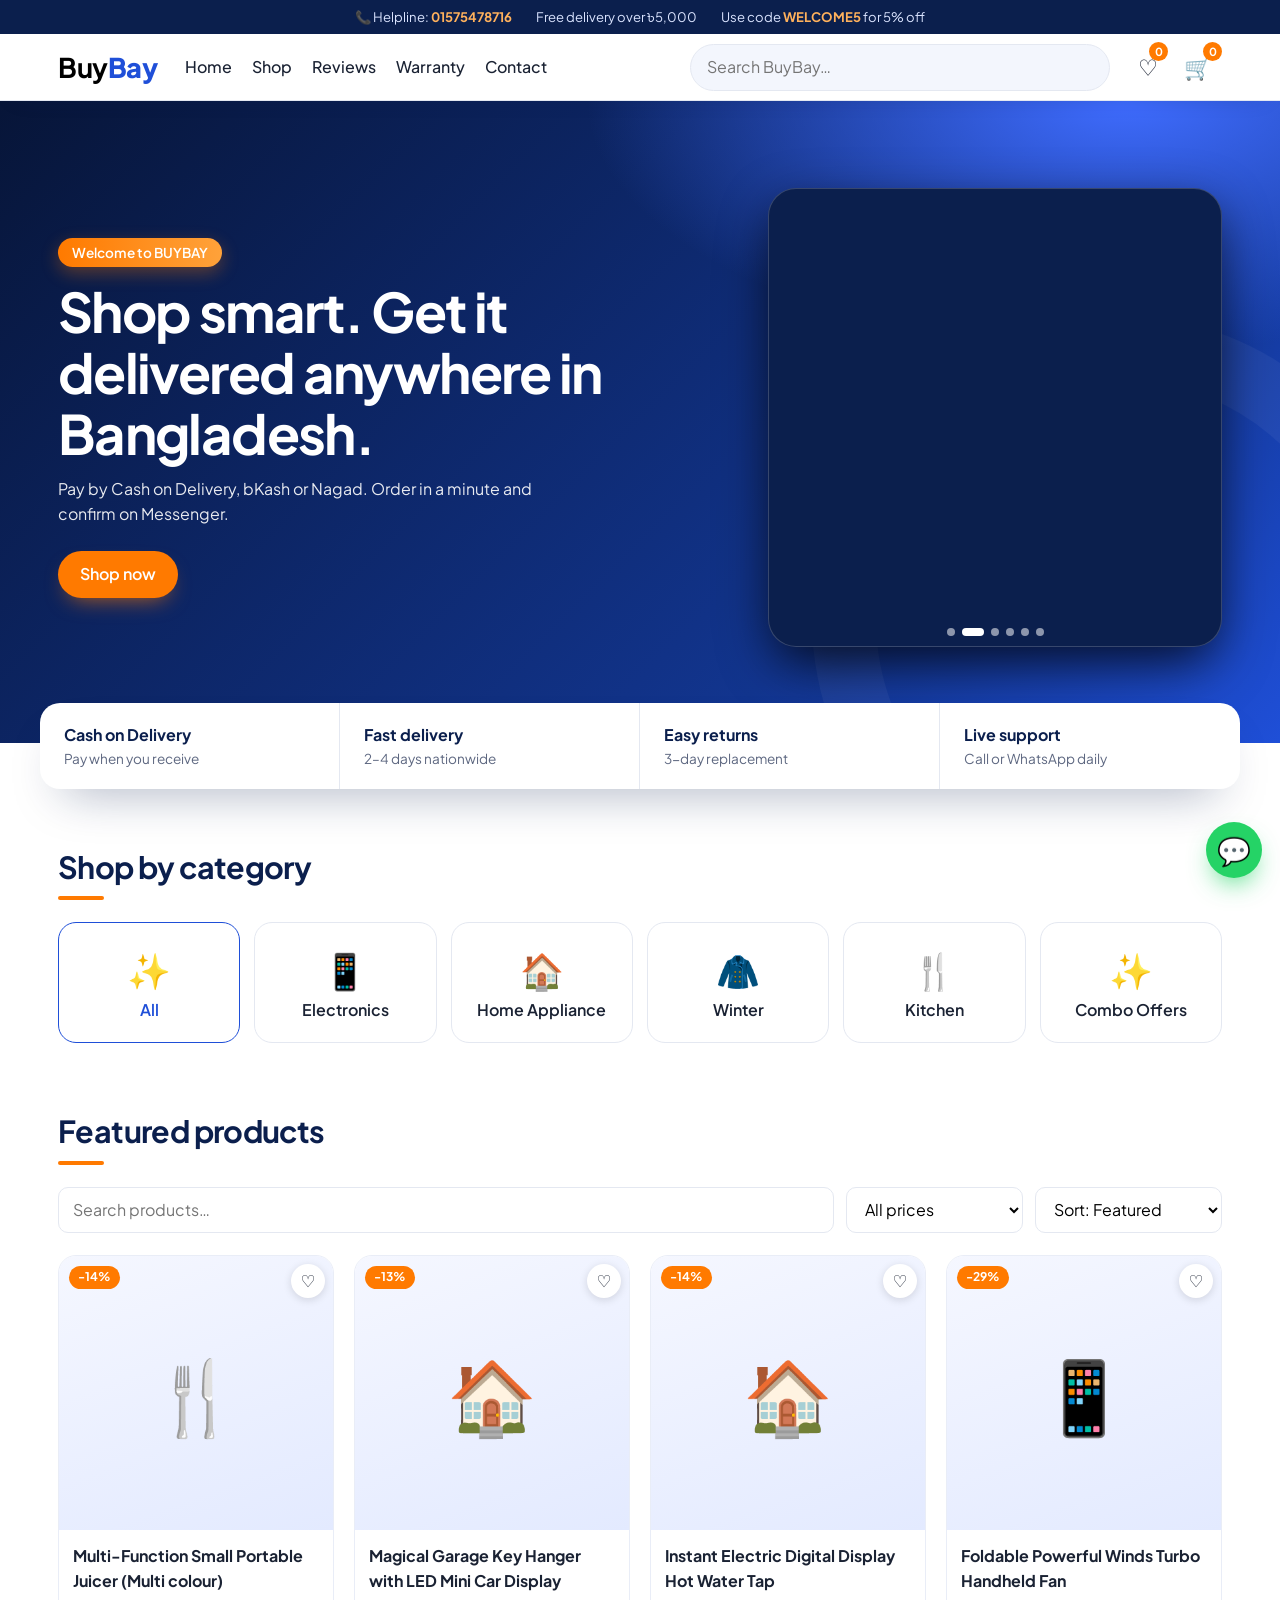
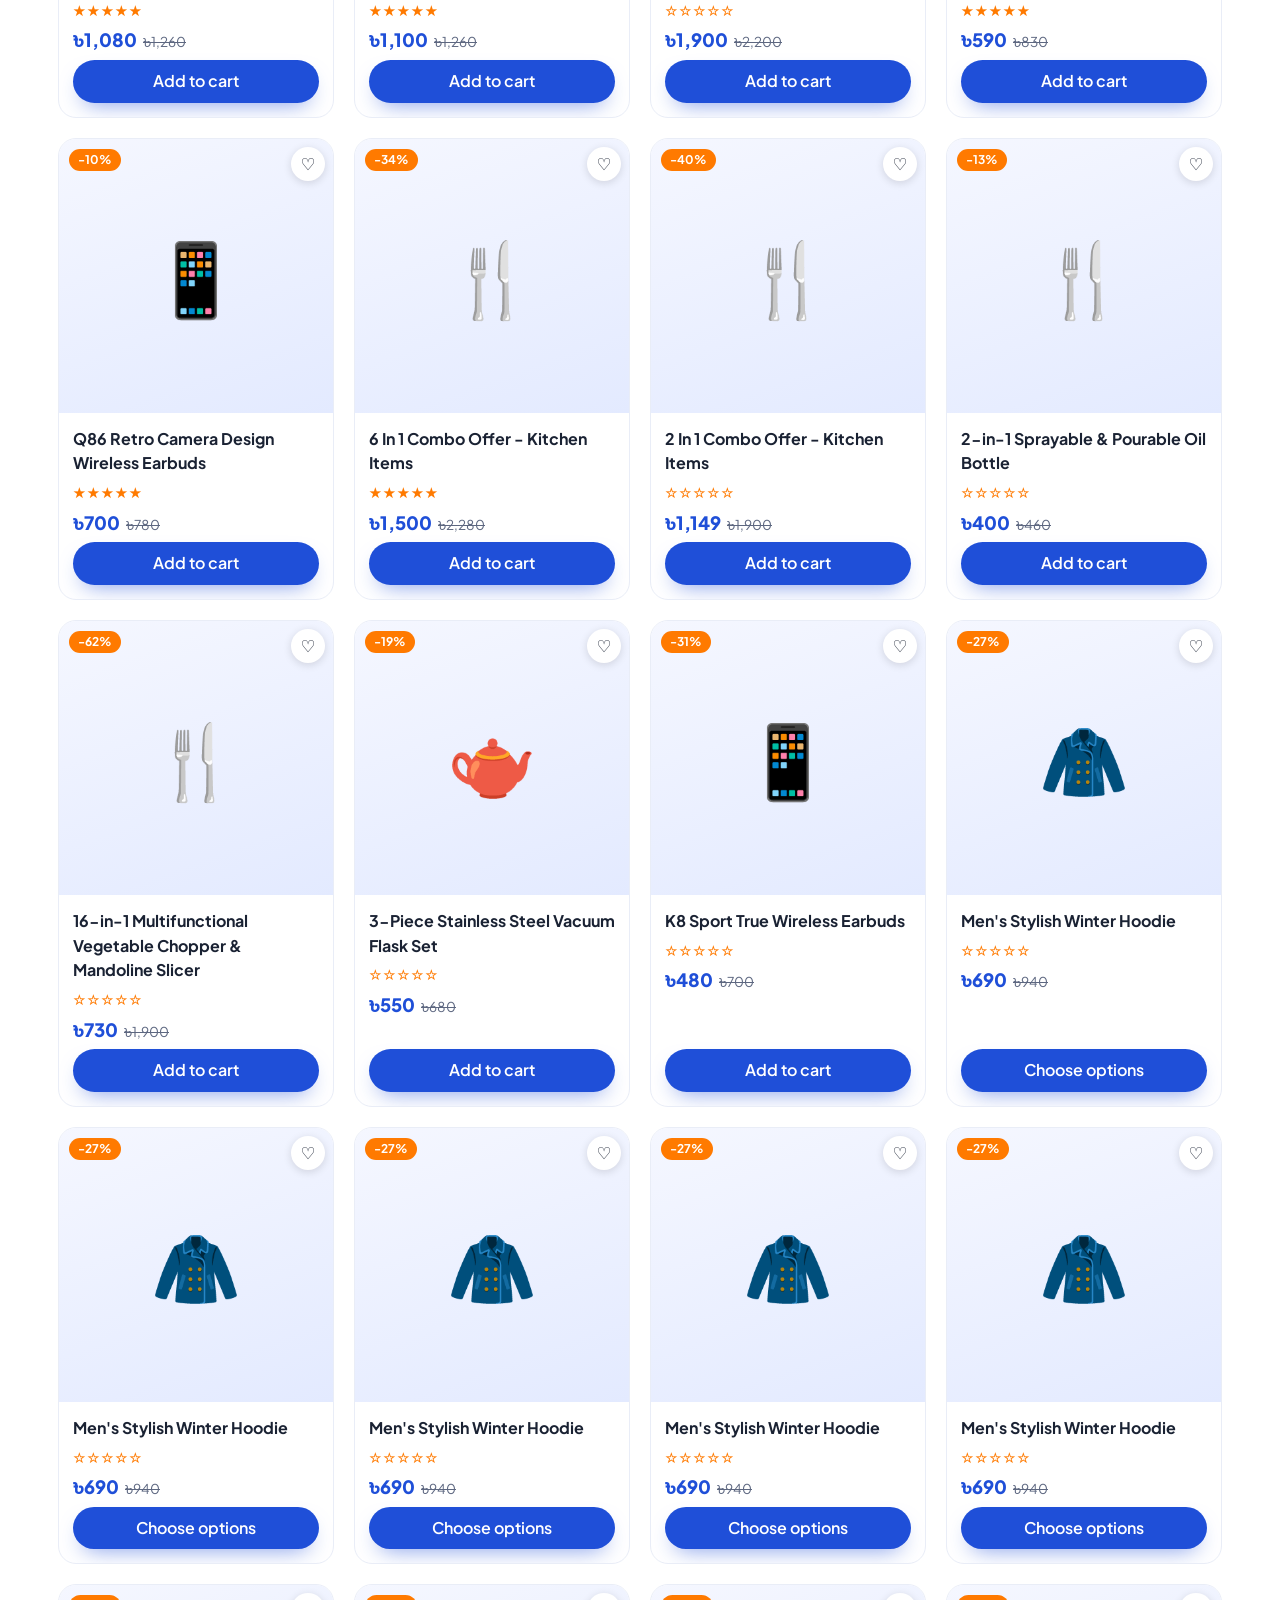
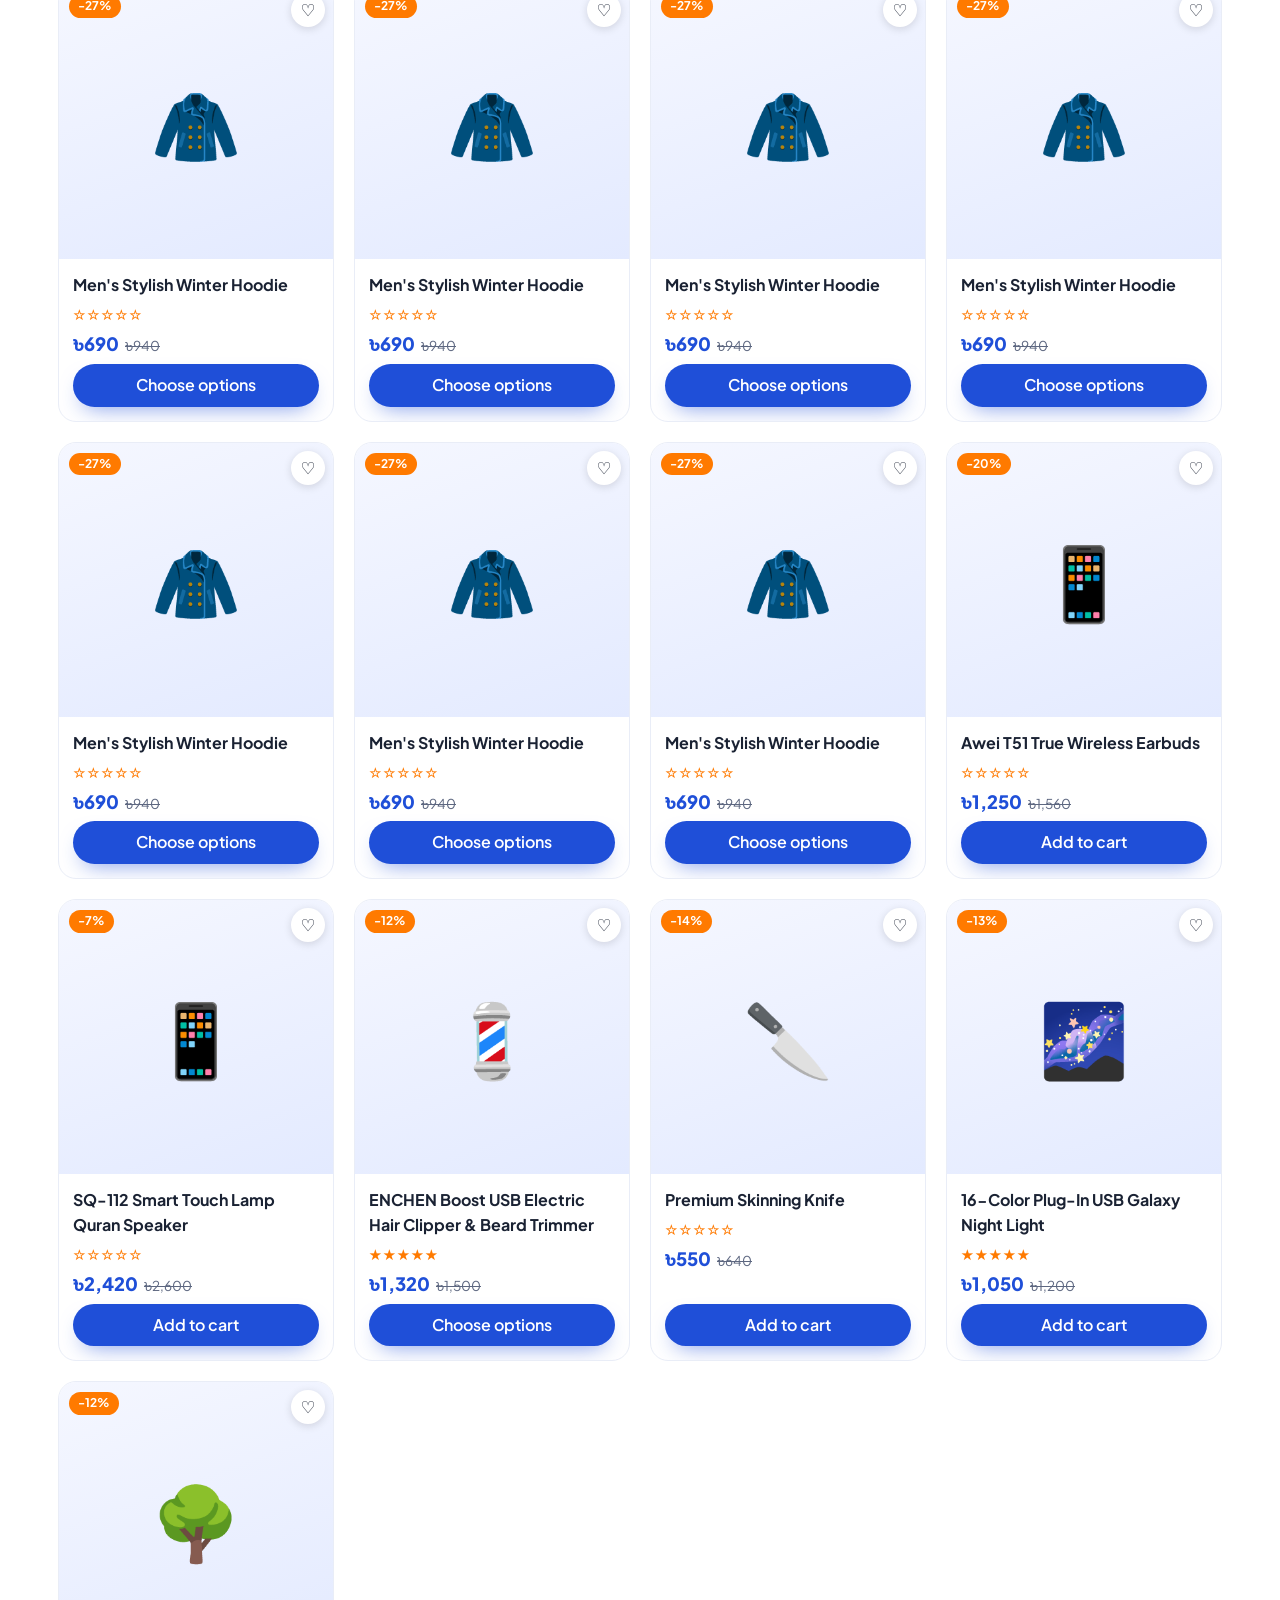
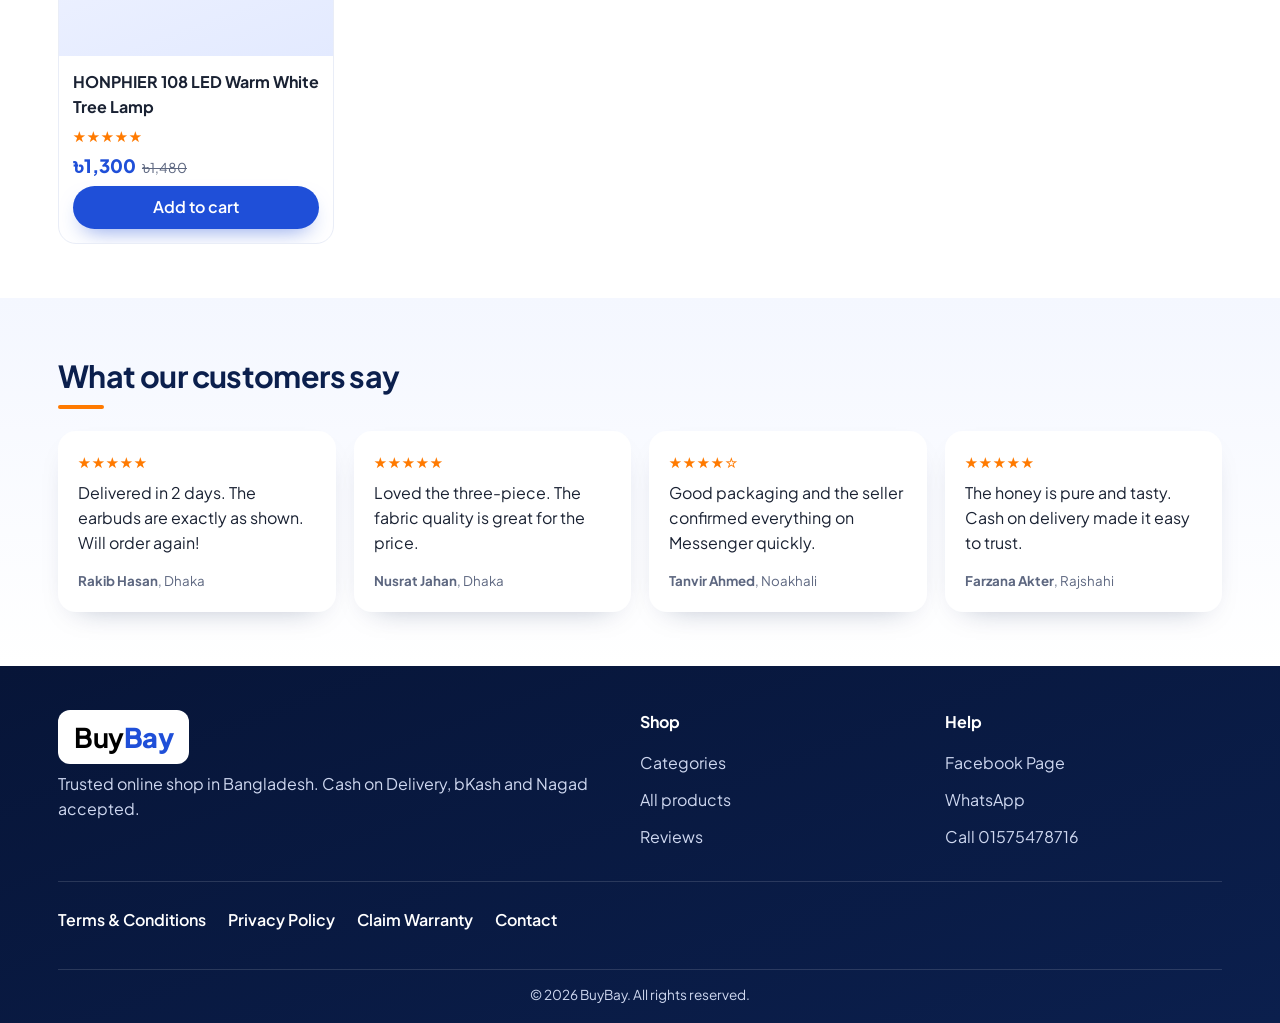
==== commit f77ed1b6: "Update index.html" ====
--- a/index.html
+++ b/index.html
@@ -2,7 +2,7 @@
 <html lang="en">
 <head>
 <meta charset="UTF-8">
-<meta name="viewport" content="width=device-width, initial-scale=1"> 
+<meta name="viewport" content="width=device-width, initial-scale=1">
 <title>BuyBay – Online Shopping in Bangladesh</title>
   <link rel="icon" type="image/png" href="logo.png">
 <meta name="description" content="Shop electronics, fashion, home & more at BuyBay. Cash on Delivery, bKash & Nagad across Bangladesh.">
@@ -15,7 +15,7 @@
   <section class="hero">
     <div class="wrap">
       <div>
-        <span class="tag">Eid & Puja deals up to 40% off</span>
+        <span class="tag">Welcome to BUYBAY</span>
         <h1>Shop smart. Get it delivered anywhere in Bangladesh.</h1>
         <p>Pay by Cash on Delivery, bKash or Nagad. Order in a minute and confirm on Messenger.</p>
         <a class="btn or" href="#products">Shop now</a>
